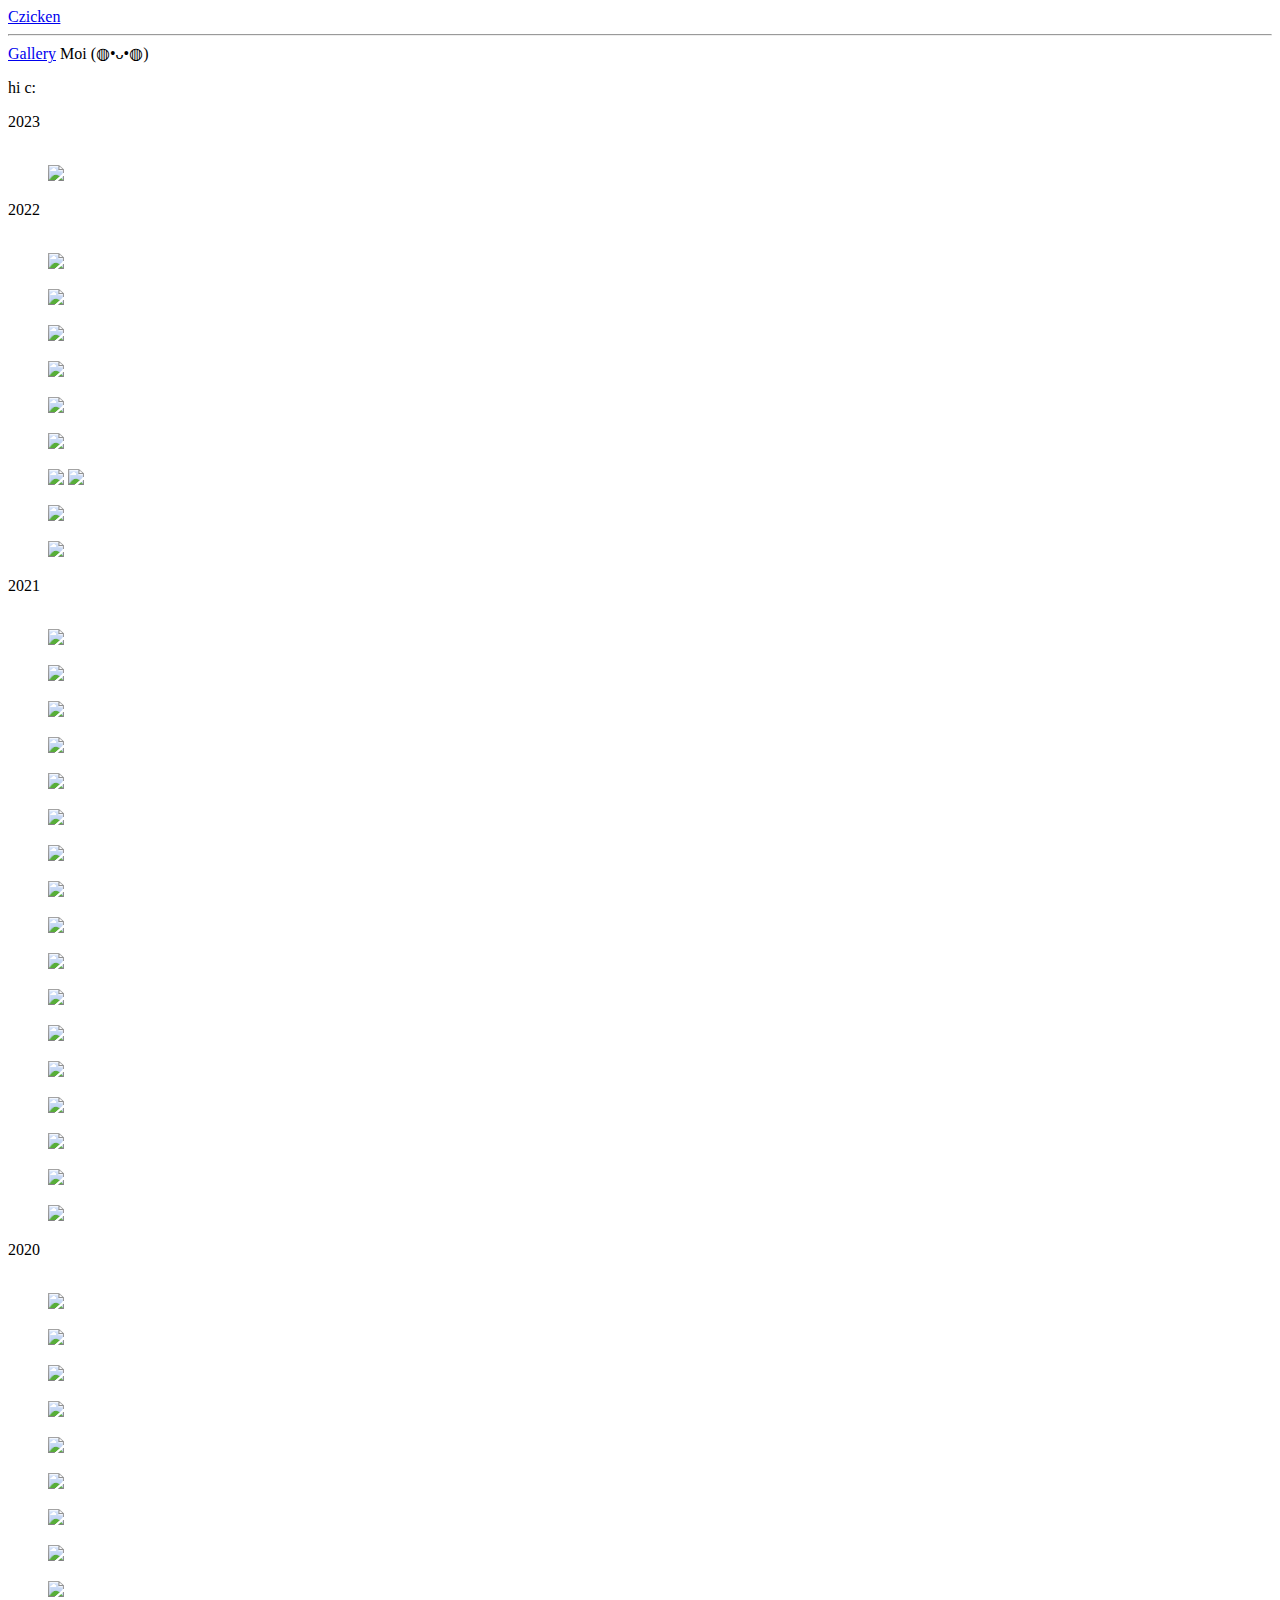
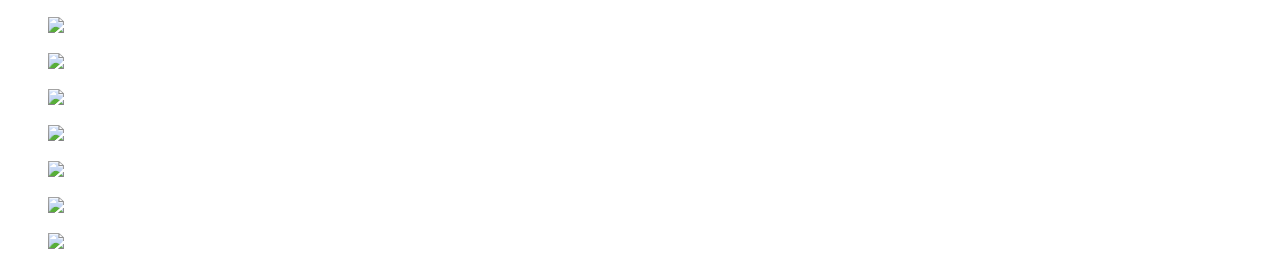
==== gallery.html @ e1420228 "Gallery items added" ====
<!DOCTYPE html>
<html>

<head>
    <title>gallery</title>
    <link rel="stylesheet" href="styles.css">
</head>

<body>
    <div class="layout">

        <div class="sidebar">
            <header class="title">
                <a href="./index.html" class="namebutton">Czicken</a>
                <hr />
            </header>
            <a href="https://cdn.discordapp.com/attachments/774384881492951040/1064292102944591922/Czicknotrans.png" class="logo"></a>
            <a href="./gallery.html" class="button">Gallery</a>
            <a class="button">Moi</a>
            <a class="button">(⁠◍⁠•⁠ᴗ⁠•⁠◍⁠)</a>

            <p class="hi">
                hi c:
            </p>
        </div>

        <main class="main">
            <div class="maingallery">
                <header>2023</header>
                <br>
                <figure class="galleryItem">
                    <img src="https://cdn.discordapp.com/attachments/774384881492951040/1064289066947973150/Ourtruesaviour.png">
                </figure>

                <header>2022</header>
                <br>
                <figure class="galleryItem">
                    <img src="https://cdn.discordapp.com/attachments/774384881492951040/1064289037369753690/memento.png">
                </figure>
                <figure class="galleryItem">
                    <img src="https://cdn.discordapp.com/attachments/774384881492951040/1064289028985335828/dante.png">
                </figure>
                <figure class="galleryItem">
                    <img src="https://cdn.discordapp.com/attachments/774384881492951040/1064289029367013376/shroom.png">
                </figure>
                <figure class="galleryItem">
                    <img src="https://cdn.discordapp.com/attachments/774384881492951040/1064289029706760262/NFB.png">
                </figure>
                <figure class="galleryItem">
                    <img src="https://cdn.discordapp.com/attachments/774384881492951040/1064289030004551690/Jatie.png">
                </figure>
                <figure class="galleryItem">
                    <img src="https://cdn.discordapp.com/attachments/774384881492951040/1064289030352674816/AlphaSapphire.png">
                </figure>
                <figure class="galleryItem">
                    <img src="https://cdn.discordapp.com/attachments/774384881492951040/1064289030696615946/Vi.png>
                </figure>
                <figure class="galleryItem">
                    <img src="https://cdn.discordapp.com/attachments/774384881492951040/1064289031086682283/CzickenFroggy.png">
                </figure>
                <figure class="galleryItem">
                    <img src="https://cdn.discordapp.com/attachments/774384881492951040/1064289031610966016/Shenhe.png">
                </figure>
                <figure class="galleryItem">
                    <img src="https://cdn.discordapp.com/attachments/774384881492951040/1064289028326826004/MumFlowers22">
                </figure>

                <header>2021</header>
                <br>
                <figure class="galleryItem">
                    <img src="https://cdn.discordapp.com/attachments/774384881492951040/1064289028653990009/EleventhDoctor.png">
                </figure>
                <figure class="galleryItem">
                    <img src="https://cdn.discordapp.com/attachments/774384881492951040/1064288941412454510/Dawn.png">
                </figure>
                <figure class="galleryItem">
                    <img src="https://cdn.discordapp.com/attachments/774384881492951040/1064288929244795002/Hananenestar.png">
                </figure>
                <figure class="galleryItem">
                    <img src="https://cdn.discordapp.com/attachments/774384881492951040/1064288909422501938/Samurai.png">
                </figure>
                <figure class="galleryItem">
                    <img src="https://cdn.discordapp.com/attachments/774384881492951040/1064288886425133157/autoportraitupocto.png">
                </figure>
                <figure class="galleryItem">
                    <img src="https://cdn.discordapp.com/attachments/774384881492951040/1064288870780391474/Hananene.png">
                </figure>
                <figure class="galleryItem">
                    <img src="https://cdn.discordapp.com/attachments/774384881492951040/1064288852421910548/Wed.png">
                </figure>
                <figure class="galleryItem">
                    <img src="https://cdn.discordapp.com/attachments/774384881492951040/1064288801251414036/Czicknew.png">
                </figure>
                <figure class="galleryItem">
                    <img src="https://cdn.discordapp.com/attachments/774384881492951040/1064288800936824963/Rowdyfanccy.png">
                </figure>
                <figure class="galleryItem">
                    <img src="https://cdn.discordapp.com/attachments/774384881492951040/1064288788140015626/Garcello.png">
                </figure>
                <figure class="galleryItem">
                    <img src="https://cdn.discordapp.com/attachments/774384881492951040/1064288787309527111/Omobox.png">
                </figure>
                <figure class="galleryItem">
                    <img src="https://cdn.discordapp.com/attachments/774384881492951040/1064288786911072376/SunnflowerHug.png">
                </figure>
                <figure class="galleryItem">
                    <img src="https://cdn.discordapp.com/attachments/774384881492951040/1064288751574073415/MegaPVP.png">
                </figure>
                <figure class="galleryItem">
                    <img src="https://cdn.discordapp.com/attachments/774384881492951040/1064288751234318346/DreamKillTommy.png">
                </figure>
                <figure class="galleryItem">
                    <img src="https://cdn.discordapp.com/attachments/774384881492951040/1064288750420643971/MumFlowers.png">
                </figure>
                <figure class="galleryItem">
                    <img src="https://cdn.discordapp.com/attachments/774384881492951040/1064288749963460688/LulaAnother.png">
                </figure>
                <figure class="galleryItem">
                    <img src="https://cdn.discordapp.com/attachments/774384881492951040/1064288749468516443/BBHRat.png">
                </figure>

                <header>2020</header>
                <br>
                <figure class="galleryItem">
                    <img src="https://cdn.discordapp.com/attachments/774384881492951040/1064293107732054086/Paimon.png">
                </figure>
                <figure class="galleryItem">
                    <img src="https://cdn.discordapp.com/attachments/774384881492951040/1064293108109545632/KaeyaElsaa.png">
                </figure>
                <figure class="galleryItem">
                    <img src="https://cdn.discordapp.com/attachments/774384881492951040/1064293108575125534/A5.png">
                </figure>
                <figure class="galleryItem">
                    <img src="https://cdn.discordapp.com/attachments/774384881492951040/1064293108960989204/Jam.png">
                </figure>
                <figure class="galleryItem">
                    <img src="https://cdn.discordapp.com/attachments/774384881492951040/1064293109242003588/Czickno.png">
                </figure>
                <figure class="galleryItem">
                    <img src="https://cdn.discordapp.com/attachments/774384881492951040/1064293109497872445/A4.png">
                </figure>
                <figure class="galleryItem">
                    <img src="https://cdn.discordapp.com/attachments/774384881492951040/1064293109950844948/RowdyAmongUs.png">
                </figure>
                <figure class="galleryItem">
                    <img src="https://cdn.discordapp.com/attachments/774384881492951040/1064293110491906070/Slavdc.png">
                </figure>
                <figure class="galleryItem">
                    <img src="https://cdn.discordapp.com/attachments/774384881492951040/1064293111041363978/FinnEmoteScam.png">
                </figure>
                <figure class="galleryItem">
                    <img src="https://cdn.discordapp.com/attachments/774384881492951040/1064293192742207498/LetterBowChanYan.png">
                </figure>
                <figure class="galleryItem">
                    <img src="https://cdn.discordapp.com/attachments/774384881492951040/1064293193258115132/SlavSquat.png">
                </figure>
                <figure class="galleryItem">
                    <img src="https://cdn.discordapp.com/attachments/774384881492951040/1064293193623011369/F1nnverse.png">
                </figure>
                <figure class="galleryItem">
                    <img src="https://cdn.discordapp.com/attachments/774384881492951040/1064293194117947532/JComic.png">
                </figure>
                <figure class="galleryItem">
                    <img src="https://cdn.discordapp.com/attachments/774384881492951040/1064293194570940516/Bloodyredesign.png">
                </figure>
                <figure class="galleryItem">
                    <img src="https://cdn.discordapp.com/attachments/774384881492951040/1064293195099406466/LinkAnim.png">
                </figure>
                <figure class="galleryItem">
                    <img src="https://cdn.discordapp.com/attachments/774384881492951040/1064293195699200010/Aki15KanaK.png">
                </figure>
                </section>
            </div>

        </main>


</body>

</html>
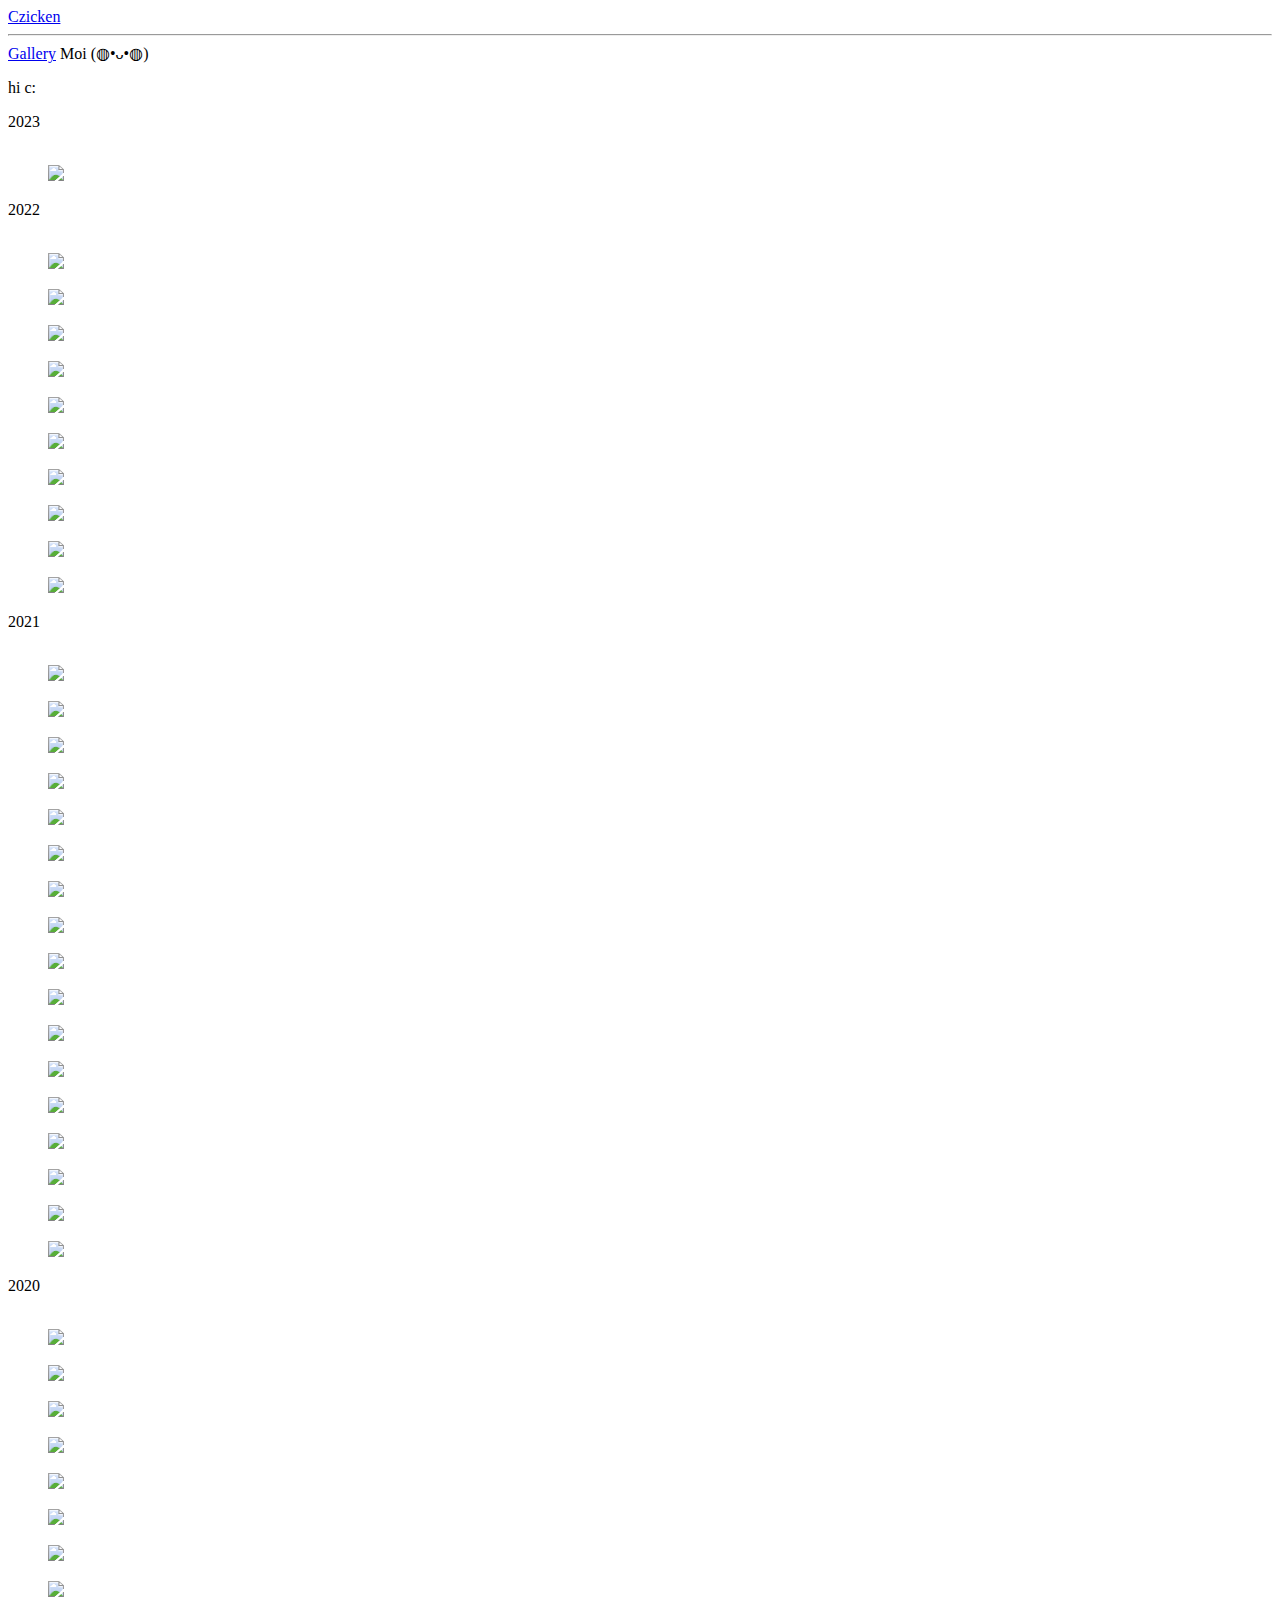
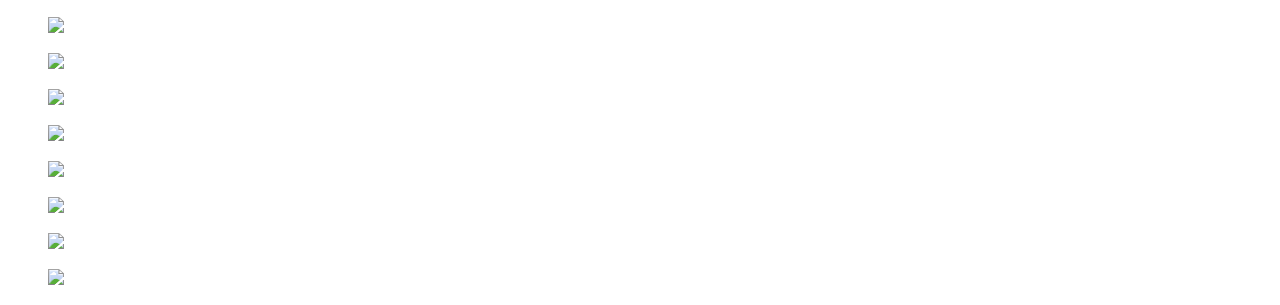
==== commit 0b857b91: "readme" ====
--- a/gallery.html
+++ b/gallery.html
@@ -53,7 +53,7 @@
                     <img src="https://cdn.discordapp.com/attachments/774384881492951040/1064289030352674816/AlphaSapphire.png">
                 </figure>
                 <figure class="galleryItem">
-                    <img src="https://cdn.discordapp.com/attachments/774384881492951040/1064289030696615946/Vi.png>
+                    <img src="https://cdn.discordapp.com/attachments/774384881492951040/1064289030696615946/Vi.png">
                 </figure>
                 <figure class="galleryItem">
                     <img src="https://cdn.discordapp.com/attachments/774384881492951040/1064289031086682283/CzickenFroggy.png">
@@ -62,7 +62,7 @@
                     <img src="https://cdn.discordapp.com/attachments/774384881492951040/1064289031610966016/Shenhe.png">
                 </figure>
                 <figure class="galleryItem">
-                    <img src="https://cdn.discordapp.com/attachments/774384881492951040/1064289028326826004/MumFlowers22">
+                    <img src="https://cdn.discordapp.com/attachments/774384881492951040/1064289028326826004/MumFlowers22.png">
                 </figure>
 
                 <header>2021</header>
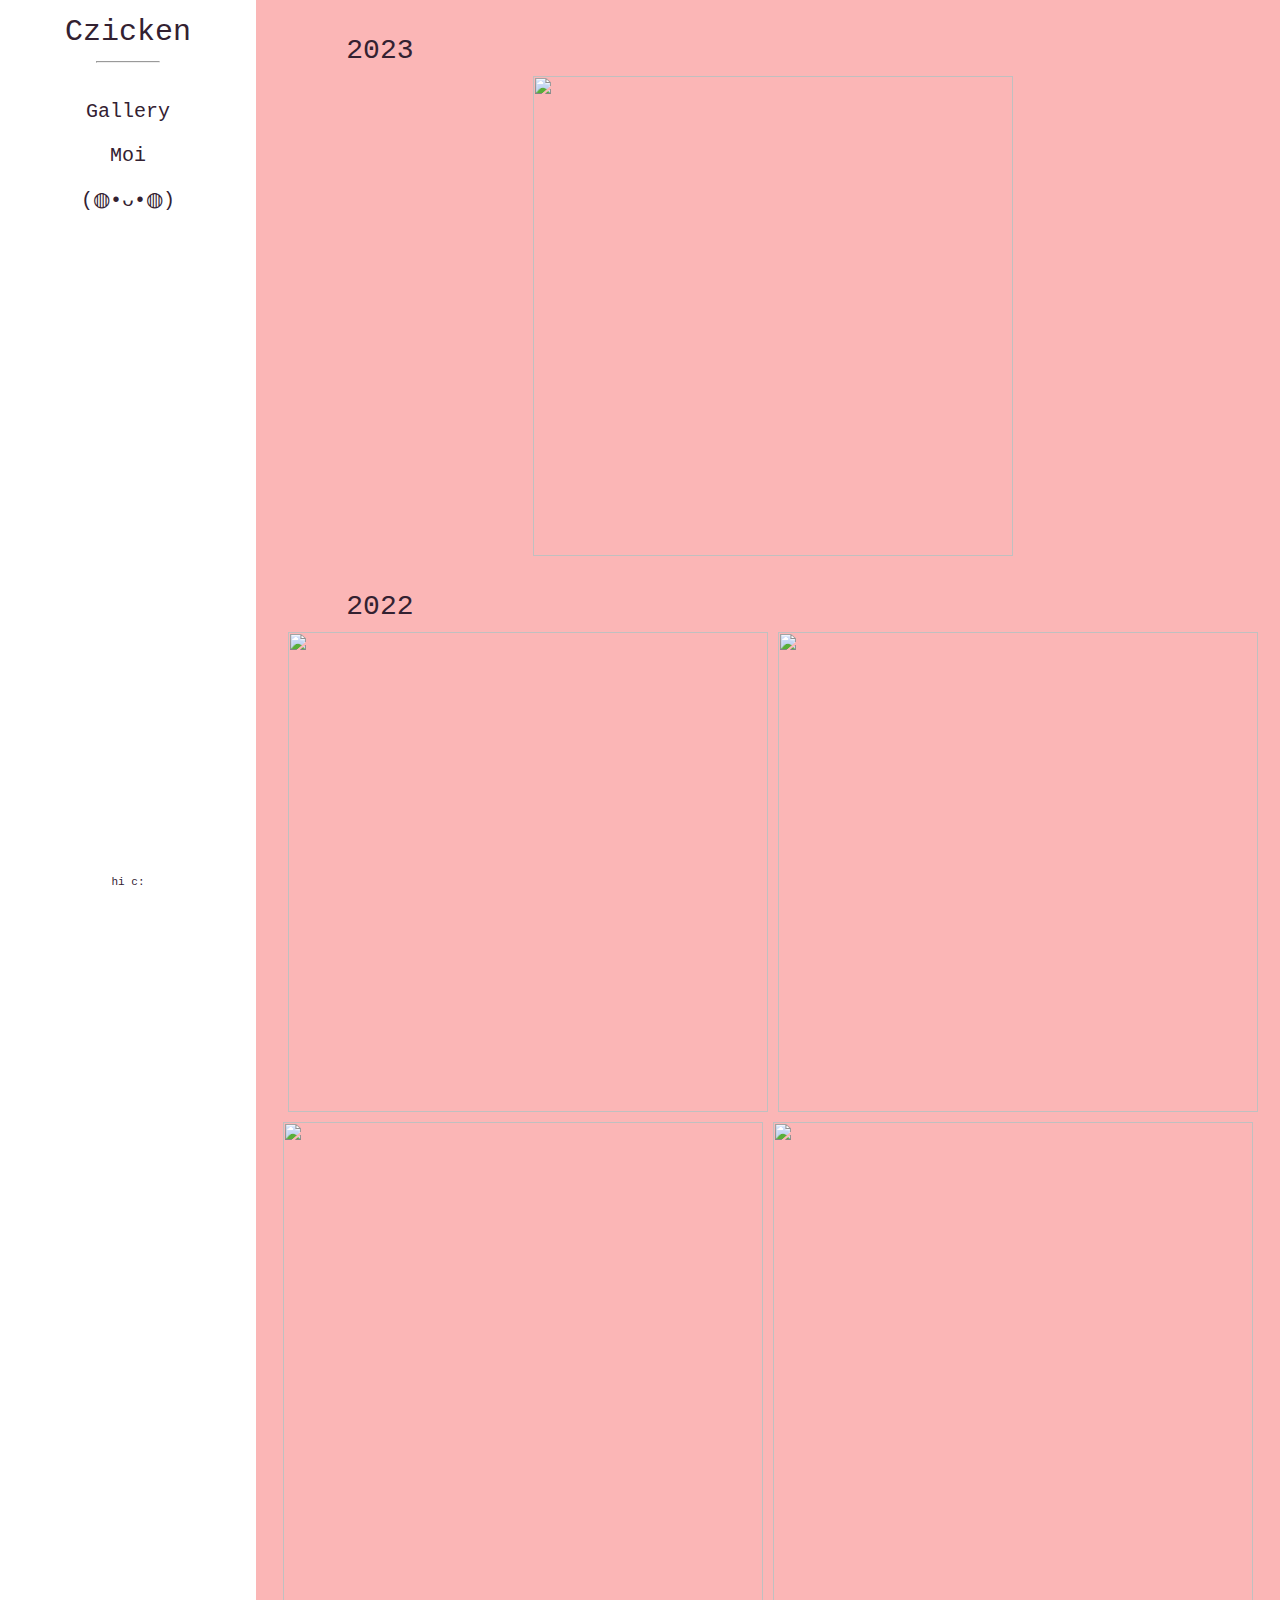
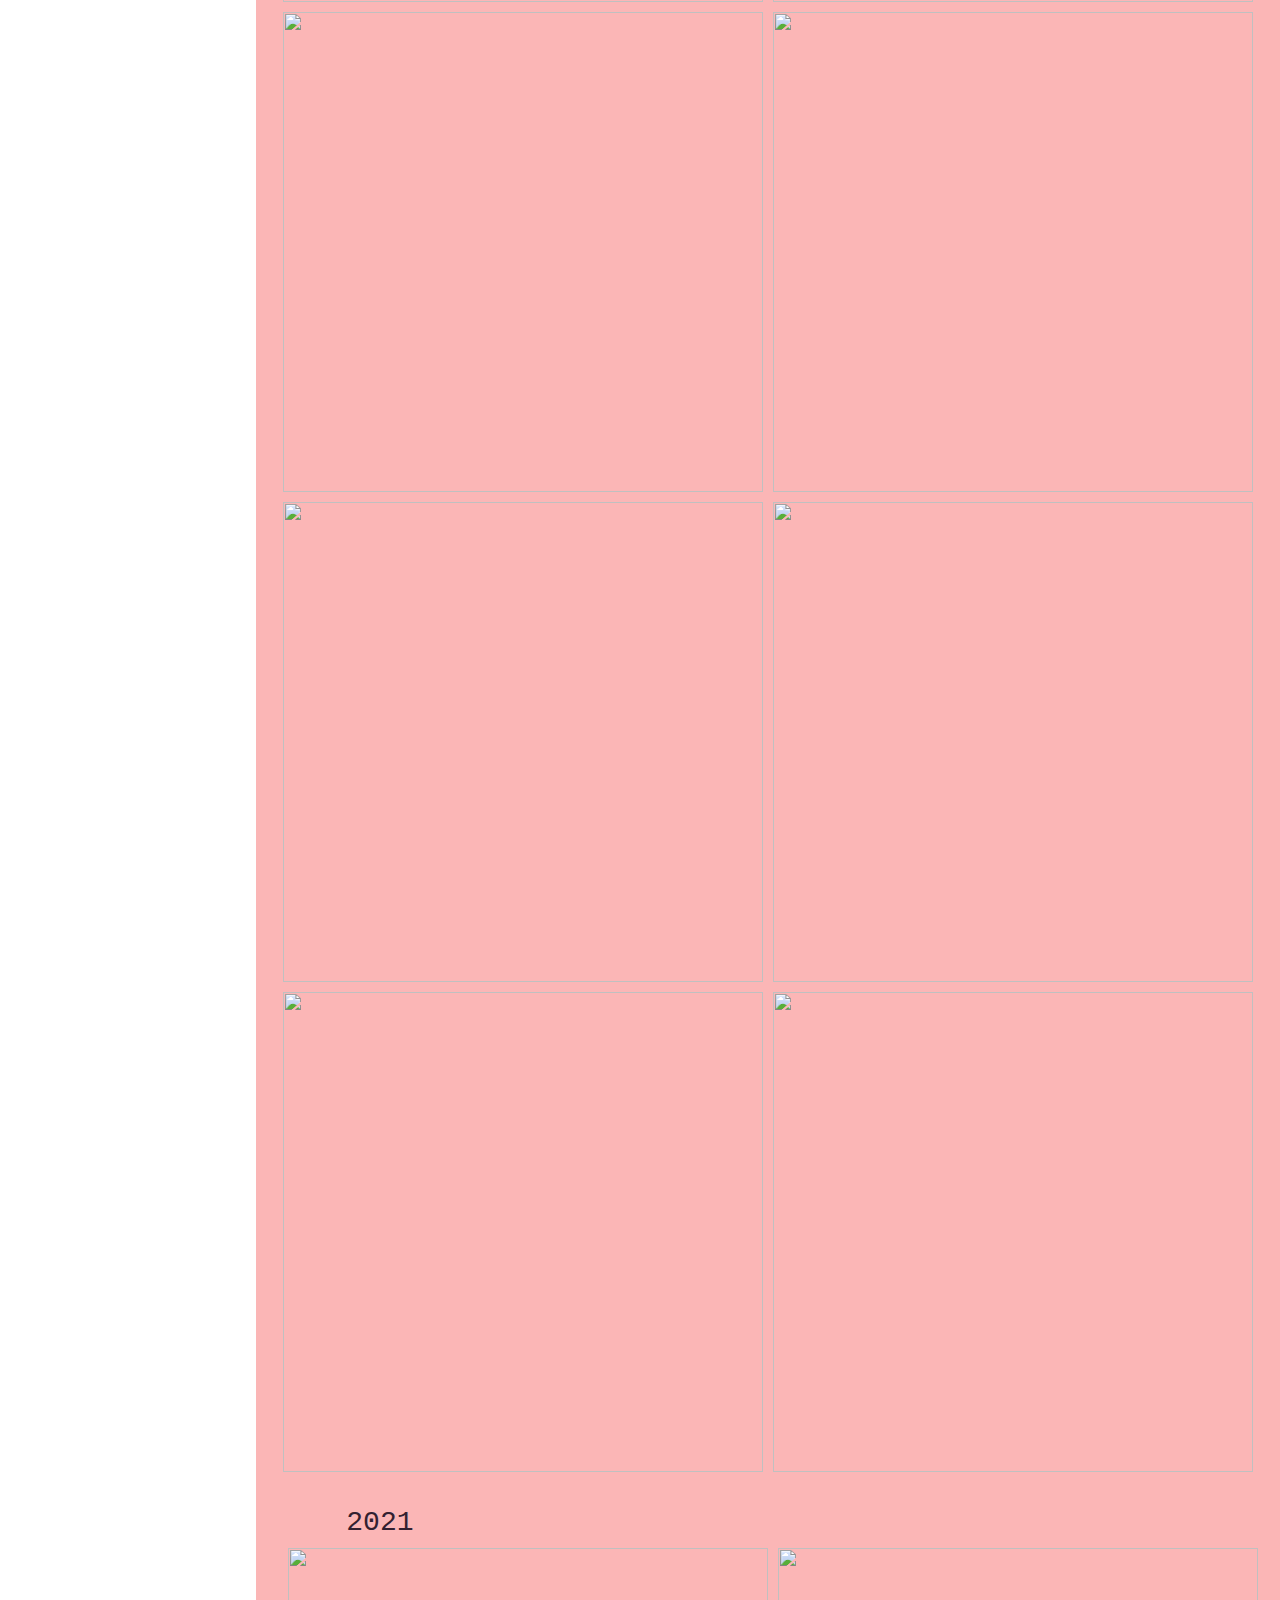
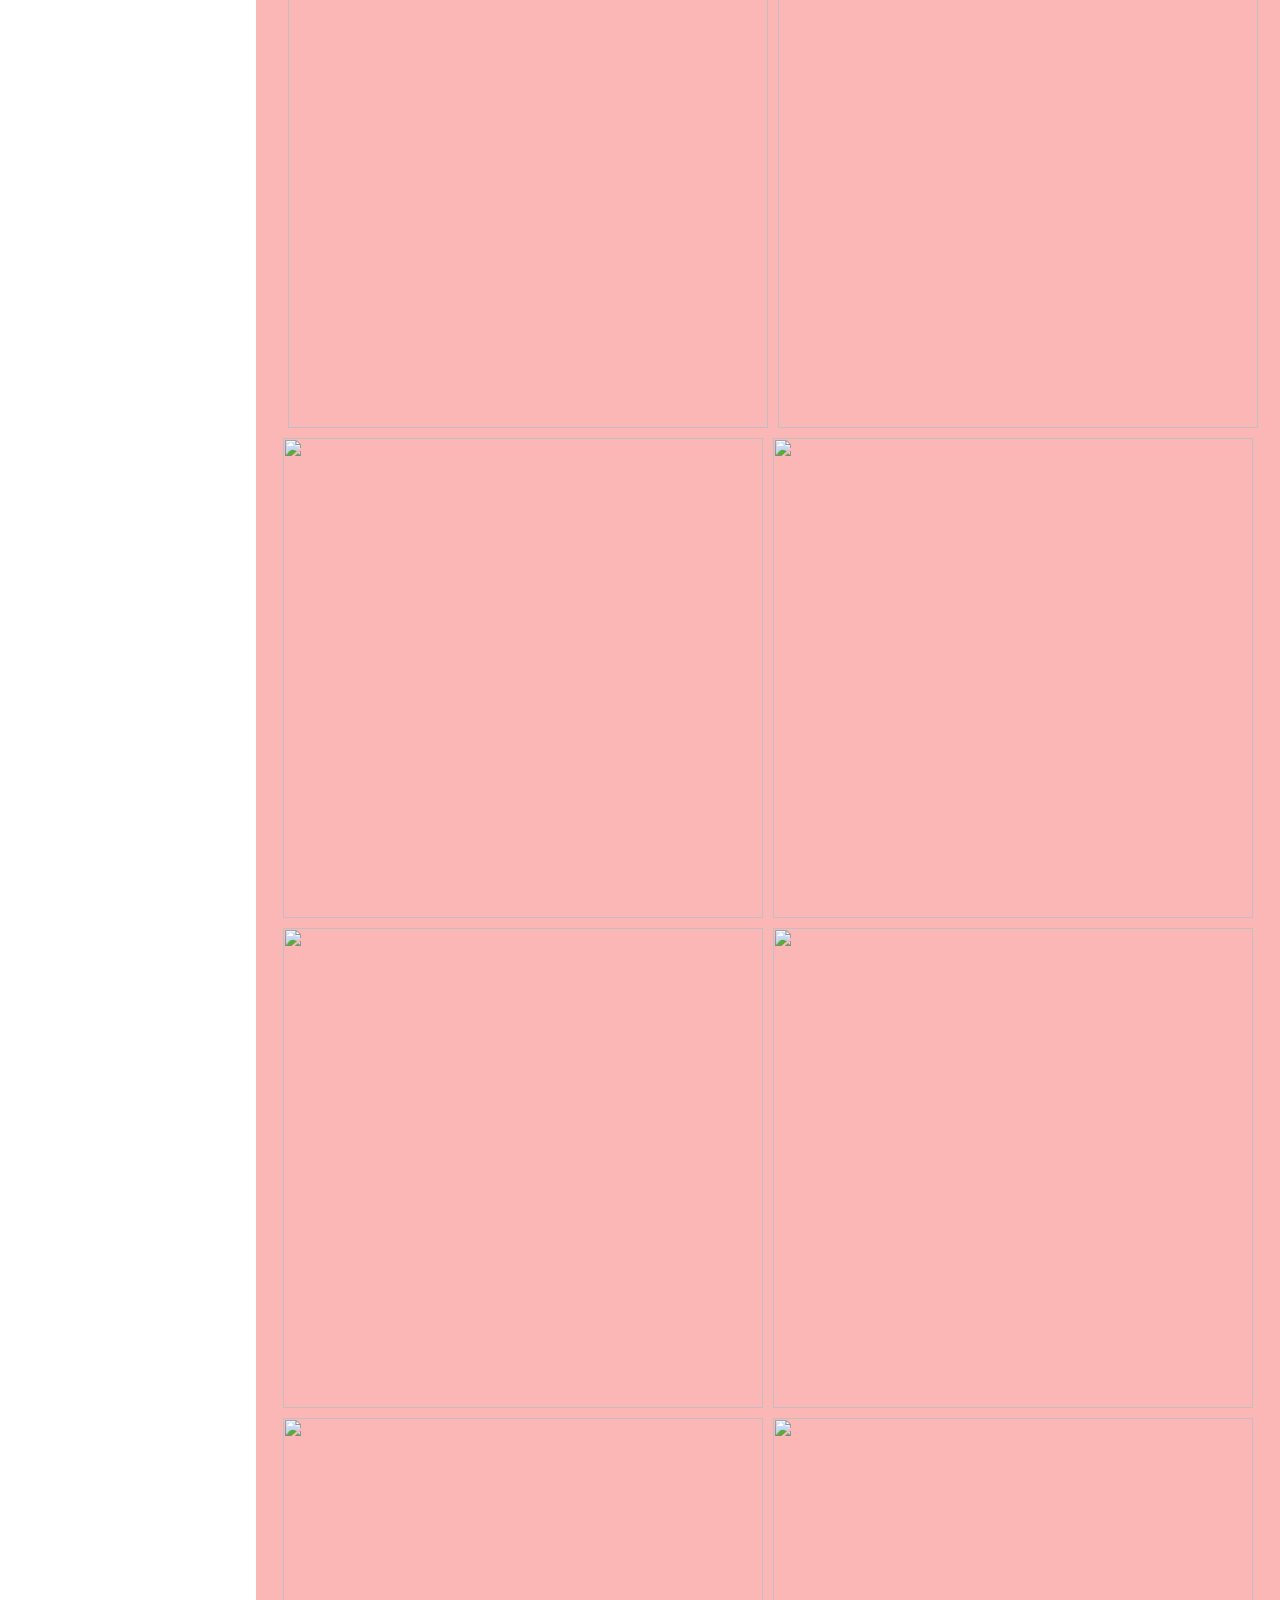
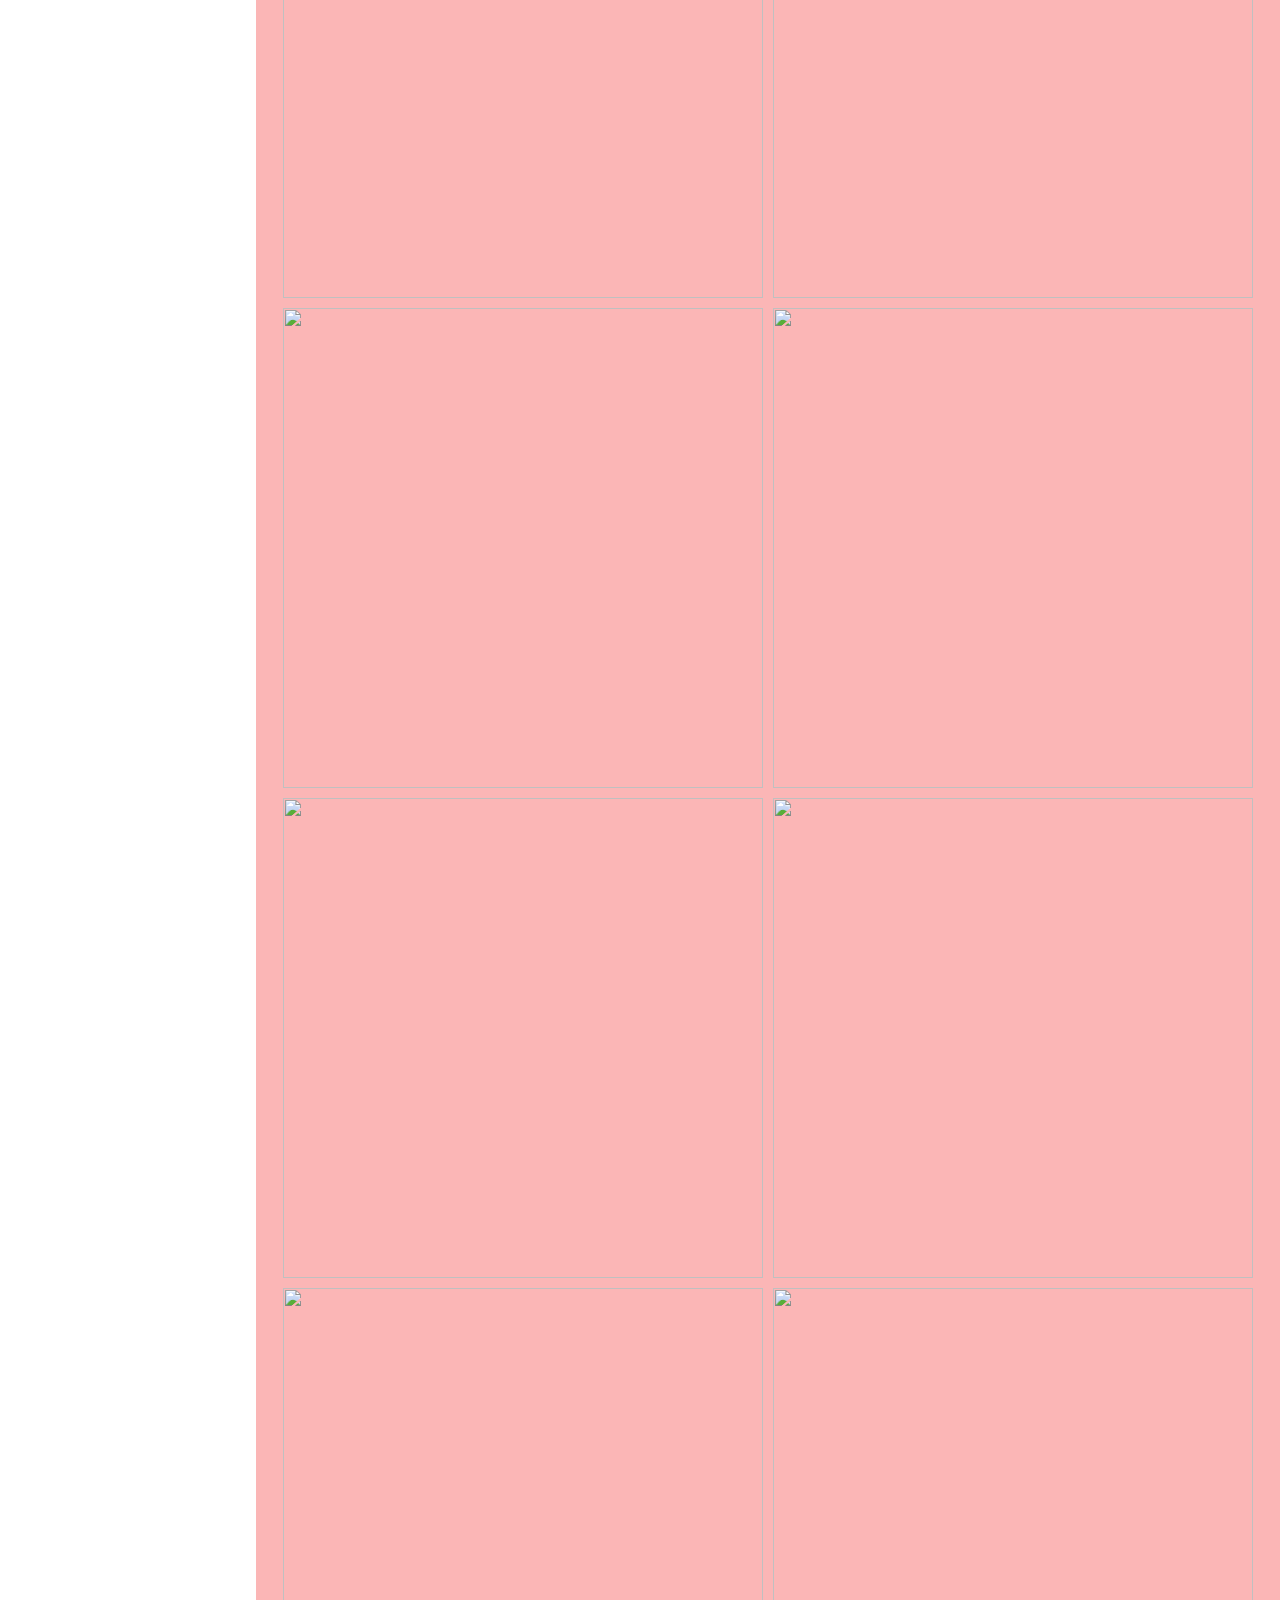
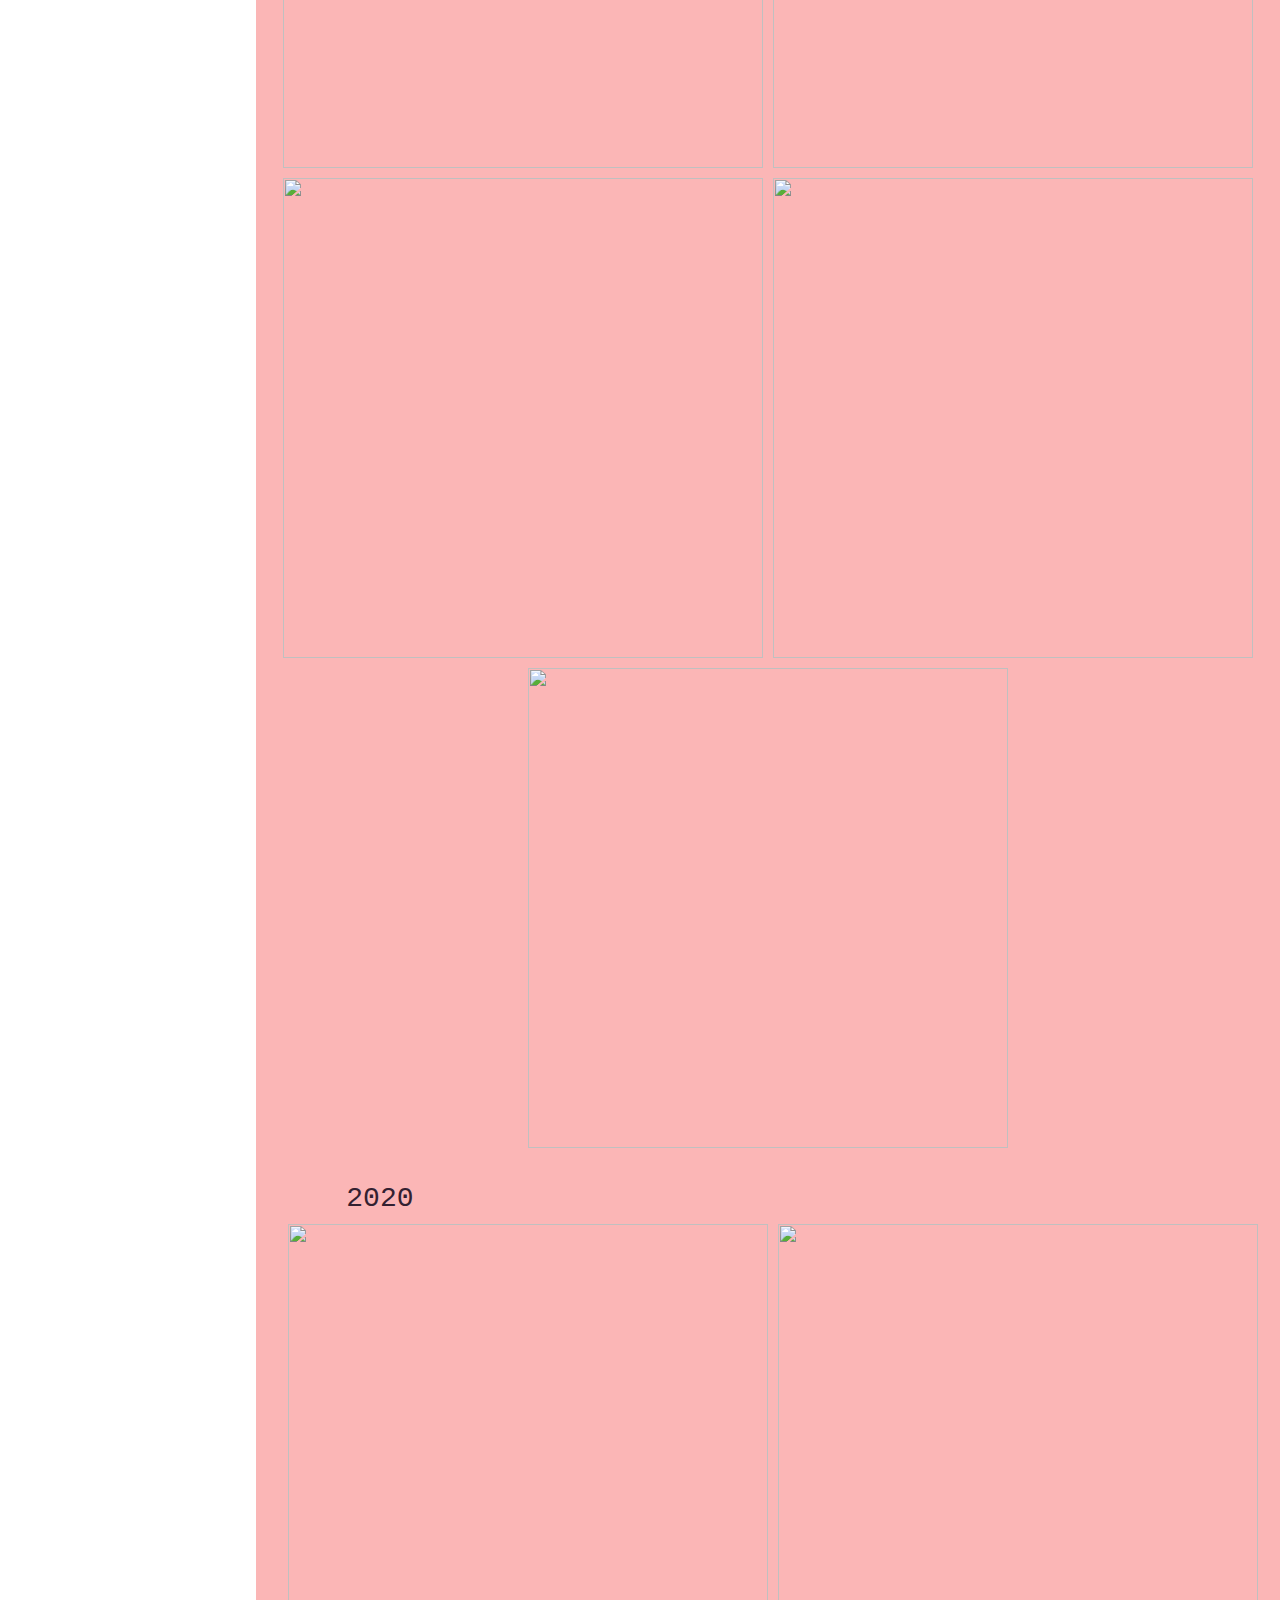
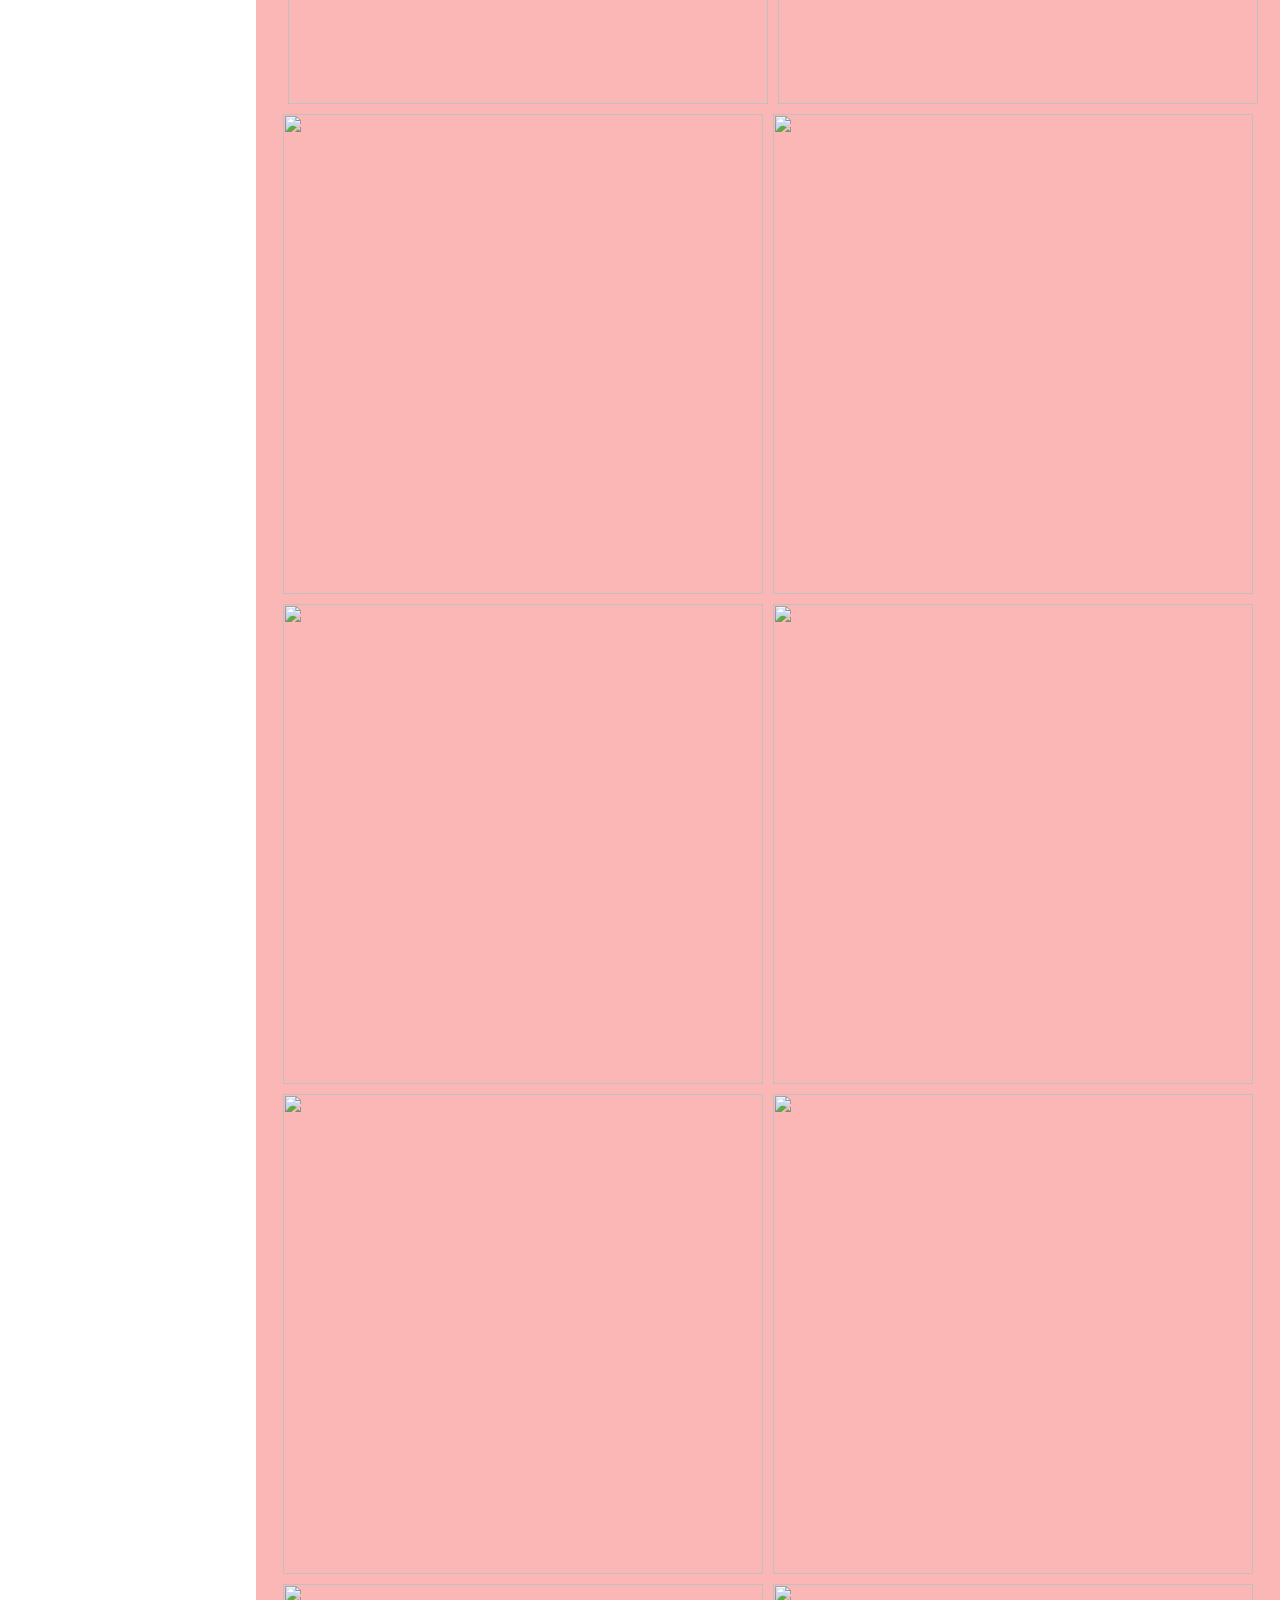
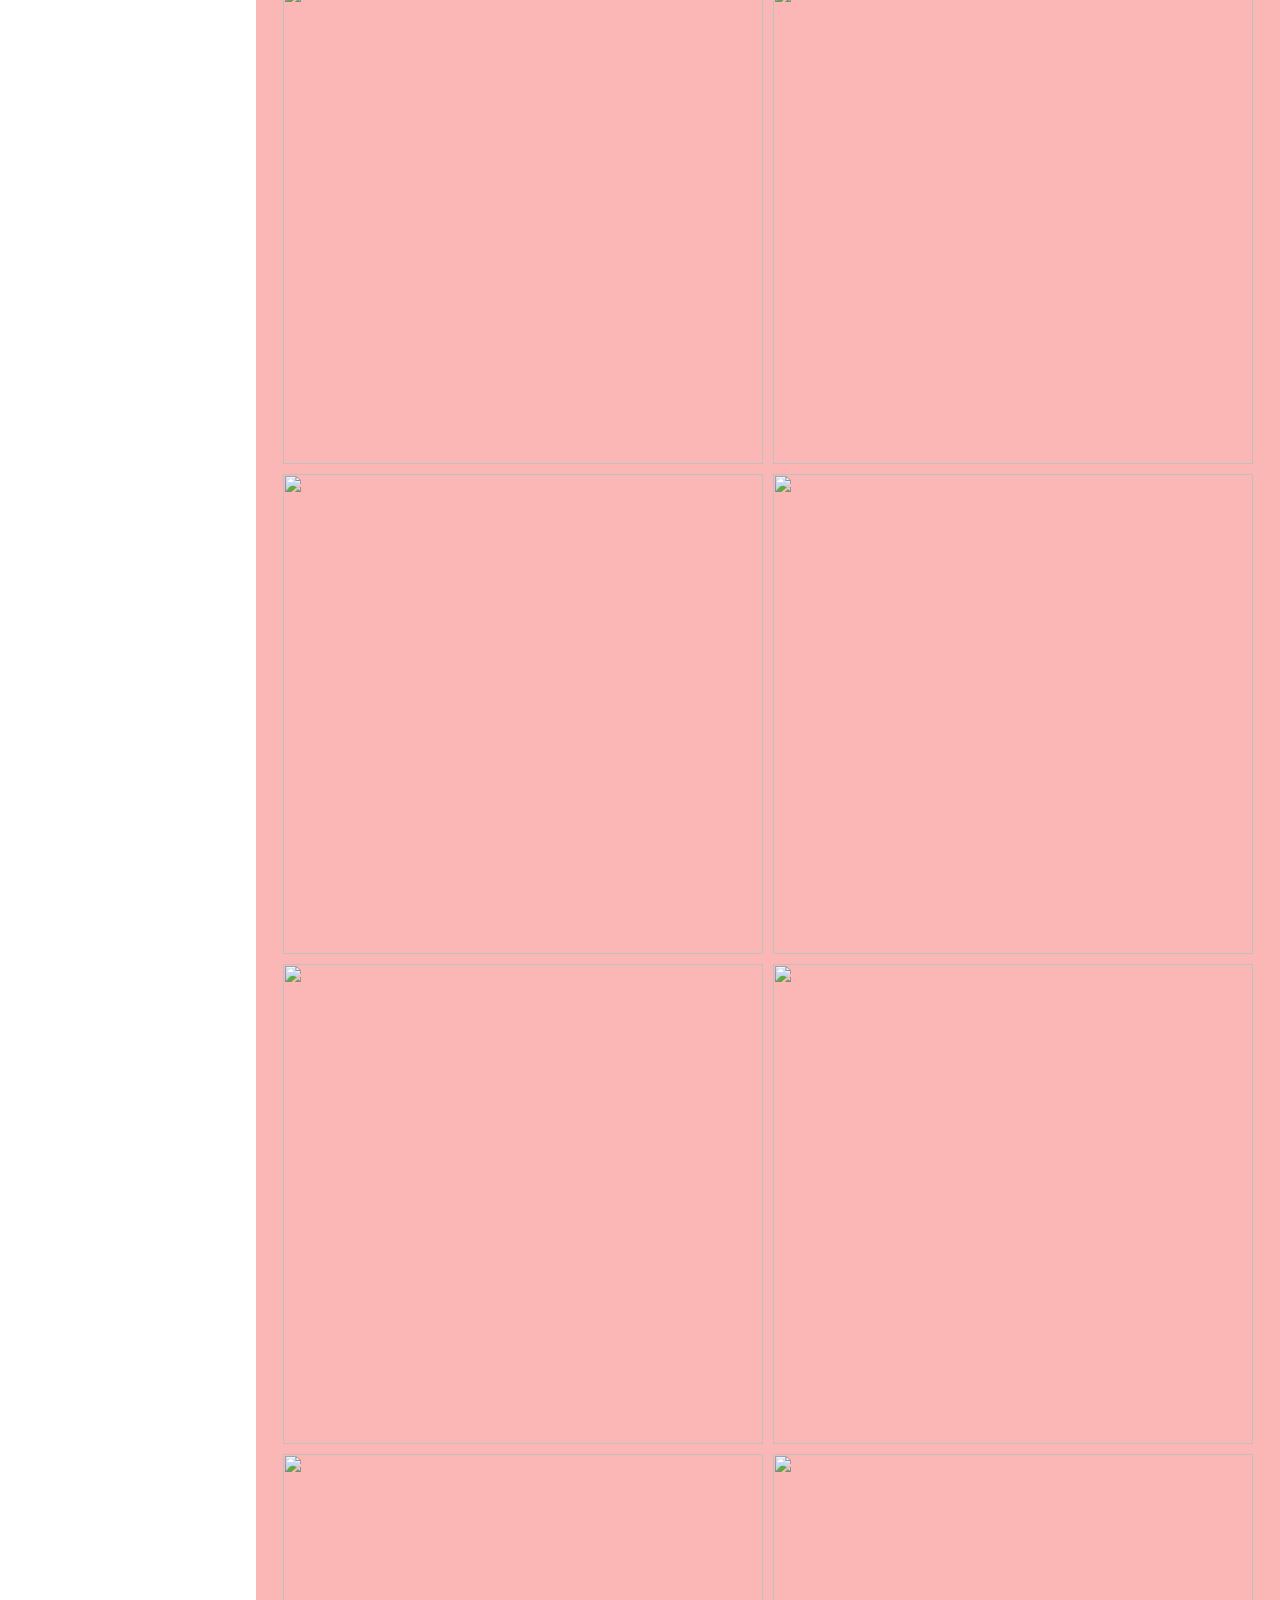
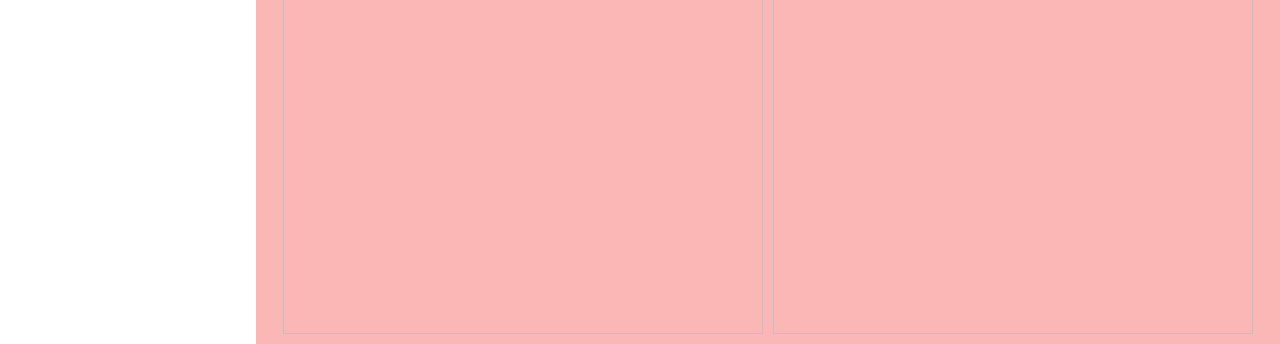
==== commit 24c1dc4b: "about moi" ====
--- a/gallery.html
+++ b/gallery.html
@@ -16,7 +16,7 @@
             </header>
             <a href="https://cdn.discordapp.com/attachments/774384881492951040/1064292102944591922/Czicknotrans.png" class="logo"></a>
             <a href="./gallery.html" class="button">Gallery</a>
-            <a class="button">Moi</a>
+            <a href="./moi.html" class="button">Moi</a>
             <a class="button">(⁠◍⁠•⁠ᴗ⁠•⁠◍⁠)</a>
 
             <p class="hi">
--- a/styles.css
+++ b/styles.css
@@ -0,0 +1,202 @@
+* {
+    box-sizing: border-box;
+}
+
+body,
+html {
+    font-family: "Lucida Console", "Courier New", monospace;
+    color: #332131;
+    padding: 0;
+    margin: 0;
+    min-height: 100vh;
+    background-color: #fbb6b6;
+}
+
+/* If the name of the section starts with a .  (.example) its a class and any element with (class="example") in the html will be affected */
+/* if it starts with # (#example) it refers to an html id so all html elements with (id="example") will be affected*/
+/* if it has nothing at the start it refers to any html element with that name so div refers to <div> */
+/* this is how css interacts with the html */
+
+/* vw = view width, vh = view height, calculated by size of the window, not affected by how big its parent element is (0-100) (u can go above if u want)*/
+/* % speaks for itself lol, affected by how big its parent is, if the parent is 50vw and u do 50% on its child it'll be 25vw */
+
+/* padding = spacing within the element */
+/* margin = spacing outside the element */
+
+/* general guidelines: (not rules) */
+/* px:          width, height, font-size, padding, margin  */
+/* %, vw,vh:    widht, height */
+
+/* when u get comfortable with css look into flexboxes and grids they make me coom (complicated tho) */
+.layout {
+    display: grid;
+    grid-template-columns: 20vw auto;
+    grid-template-rows: auto;
+    grid-template-areas: "sidebar content";
+}
+
+.maingallery header {
+    margin:2% 0% 0% 8%;
+    padding:5px 0 0 0;
+    width:100%;
+    font-size: 28px
+  }
+
+
+.sidebar>img {
+    width: 150px;
+}
+
+.sidebar {
+    grid-area: sidebar;
+    display: flex;
+    flex-direction: column;
+    align-items: center;
+    gap: 10px;
+    overflow-x:hidden;
+    width: 100%;
+    text-align: center;
+    padding-top: 6%;
+    font-size: 24px;
+    min-height: 100vh;
+    background-color: white
+}
+
+.title {
+    /* this is for the title on the navbar if u wanna fuck around with that */
+}
+
+/* using > means all h3 elements inside of the class title, if i did (.title > *) i'd be all elements in the title class element */
+.title>h3 {
+    margin: 0;
+    padding-bottom: 5%;
+}
+
+a {
+    color: currentColor;
+    text-decoration: none;
+
+}
+
+.button:hover {
+    color: currentColor;
+    background-color: #f3fcf9
+}
+
+.namebutton:hover {
+    color: currentColor;
+    font-size: 31px;
+}
+
+.button {
+    font-size: 20px;
+    padding-top: 2%;
+    padding-bottom: 2%;
+    padding-inline: 100%;
+}
+
+.namebutton {
+    font-size: 30px;
+    padding-top: 5%;
+    margin-block-start: 5%;
+    padding-bottom: 2%;
+}
+
+hr {
+    width: 50%;
+    color: currentColor;
+}
+
+.hi {
+    font-size: 11px;
+    position: absolute;
+    text-align: center;
+    width: 20vw;
+    bottom: 1px
+}
+
+.main {
+    display: flex;
+    justify-content: center;
+
+    padding: 10px;
+}
+
+.moimain {
+    padding: 5%
+}
+
+.gallery {
+    display: flex;
+    flex-wrap: wrap;
+    align-content: flex-start;
+    justify-content: center;
+
+    gap: 10px;
+}
+
+.maingallery {
+    display: flex;
+    flex-wrap: wrap;
+    align-content: flex-start;
+    justify-content: center;
+
+    gap: 10px;
+}
+
+.galleryItem {
+    width: 480px;
+    height: 480px;
+
+    display: flex;
+    align-items: center;
+    justify-content: center;
+
+    padding: 0;
+    margin: 0;
+
+    overflow: hidden;
+}
+
+.galleryItem img {
+    width: 100%;
+    height: 100%;
+    object-fit: cover;
+
+    filter: blur(0);
+    transition: 400ms all ease-in-out;
+}
+
+.gallery .galleryItem:hover>img {
+    opacity: 0.7;
+    filter: blur(2px)
+}
+
+
+.galleryItem .galleryItemTitle {
+    position: absolute;
+    z-index: 10;
+
+
+    font-size: 24px;
+    font-weight: 900;
+
+    opacity: 0%;
+    transition: opacity 400ms ease-in-out;
+
+    color: #332131;
+    background-color: white;
+    padding: 7px;
+    border-radius: 6px;
+}
+
+.gallery .galleryItem:hover>.galleryItemTitle {
+    opacity: 100%;
+
+}
+
+
+.maingallery .galleryItem>img:hover{
+    transform: scale(1.1);
+
+}
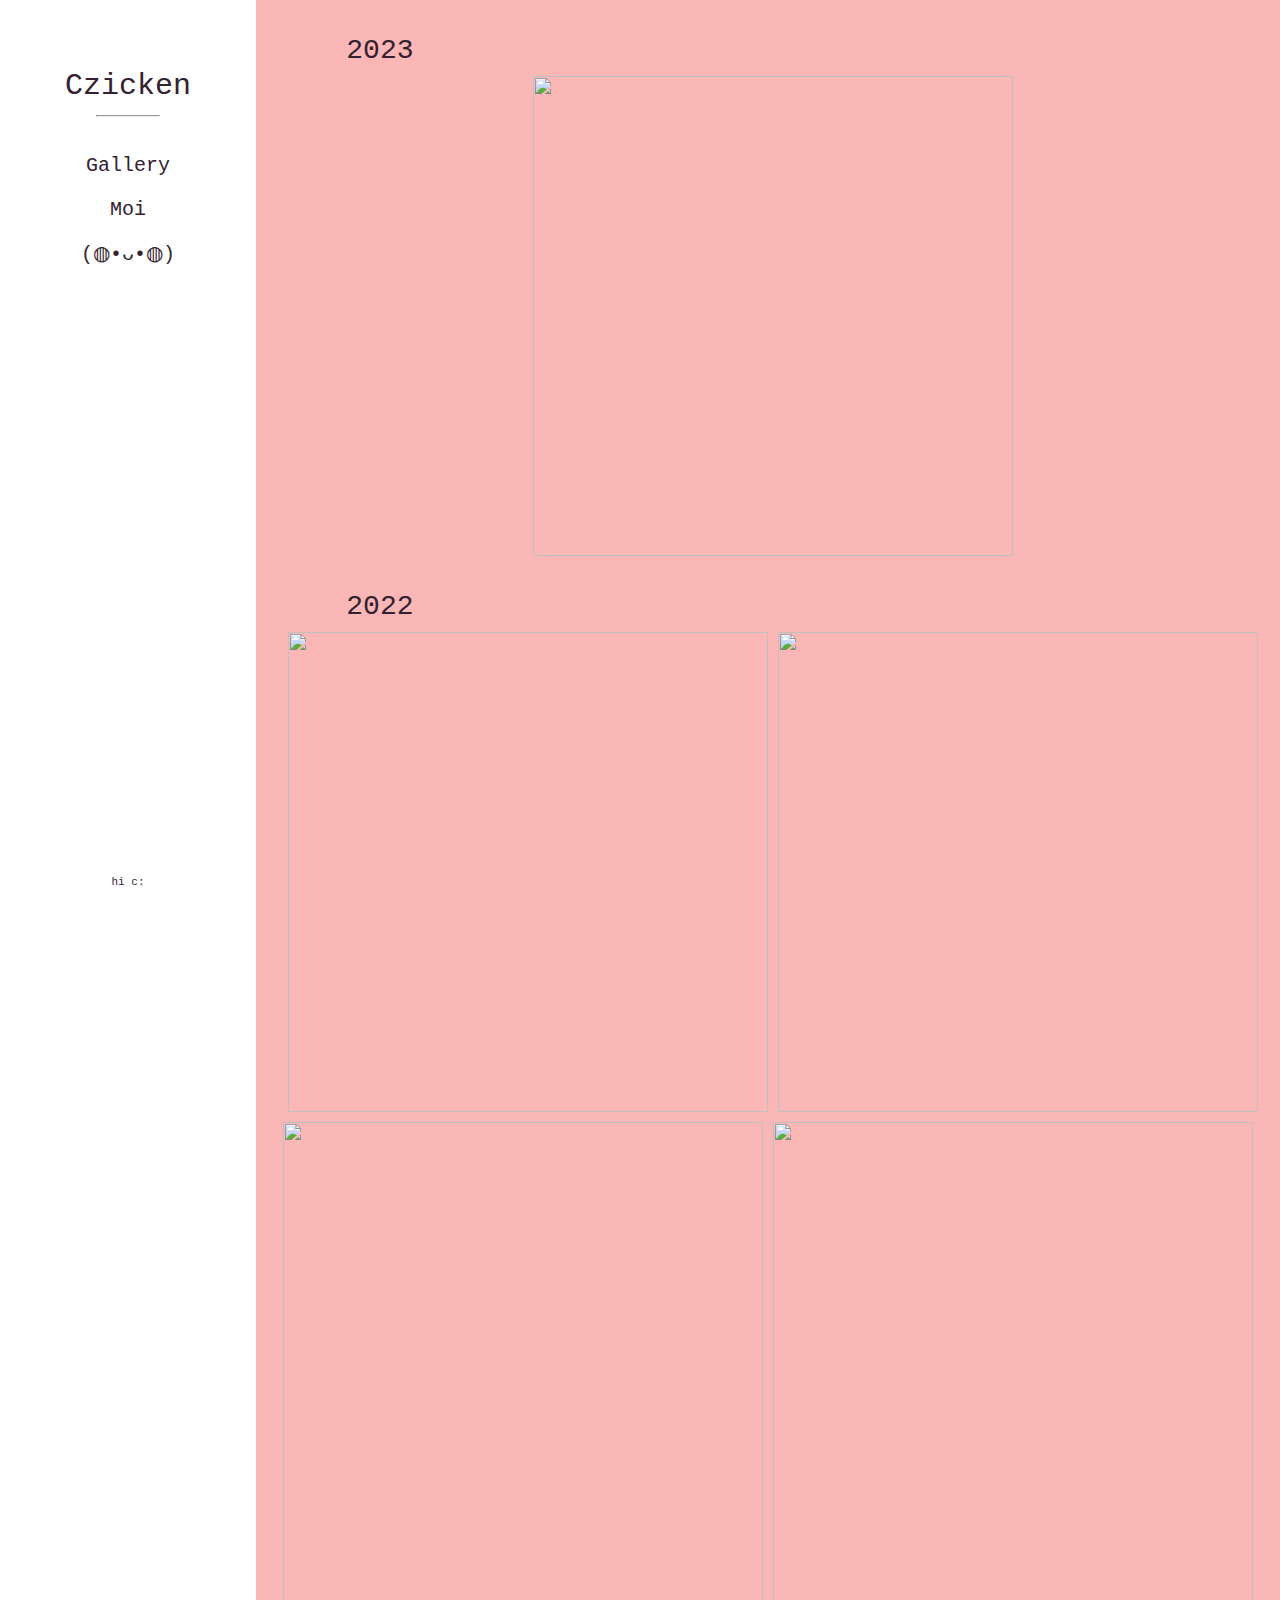
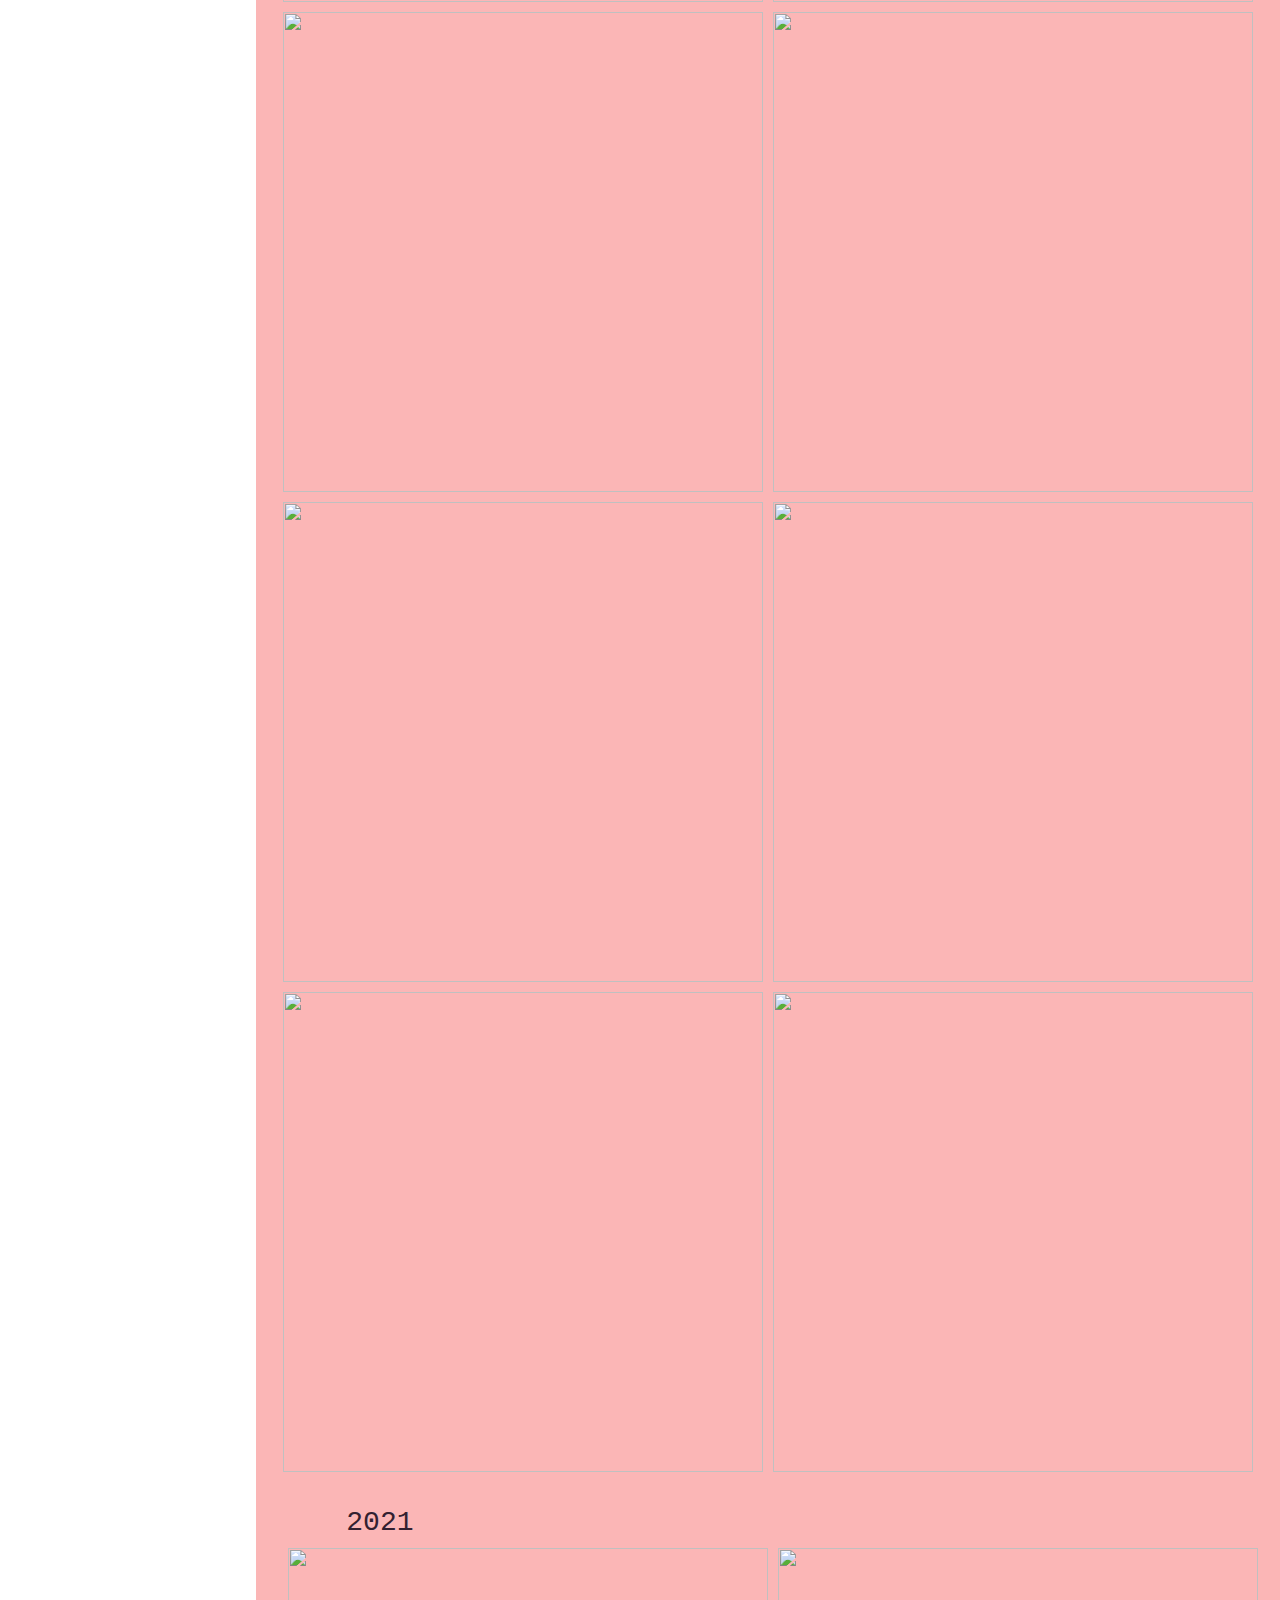
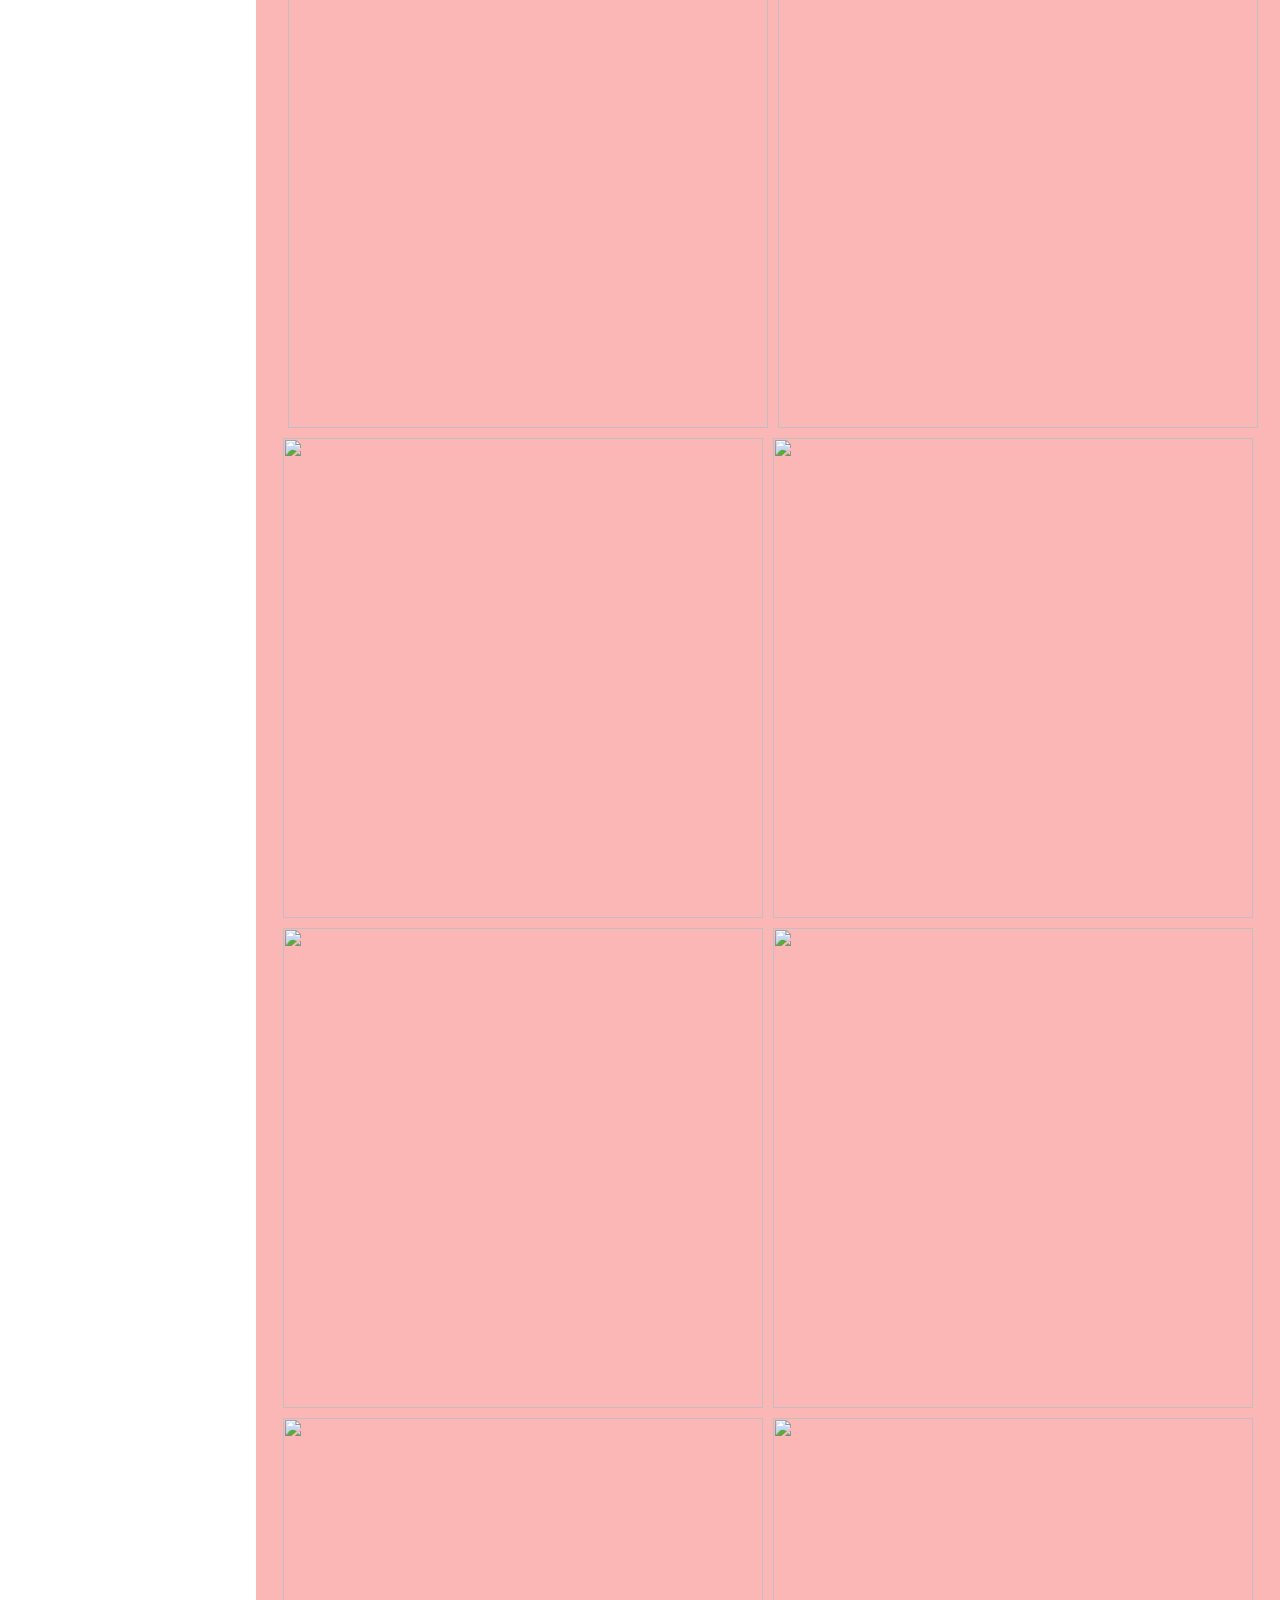
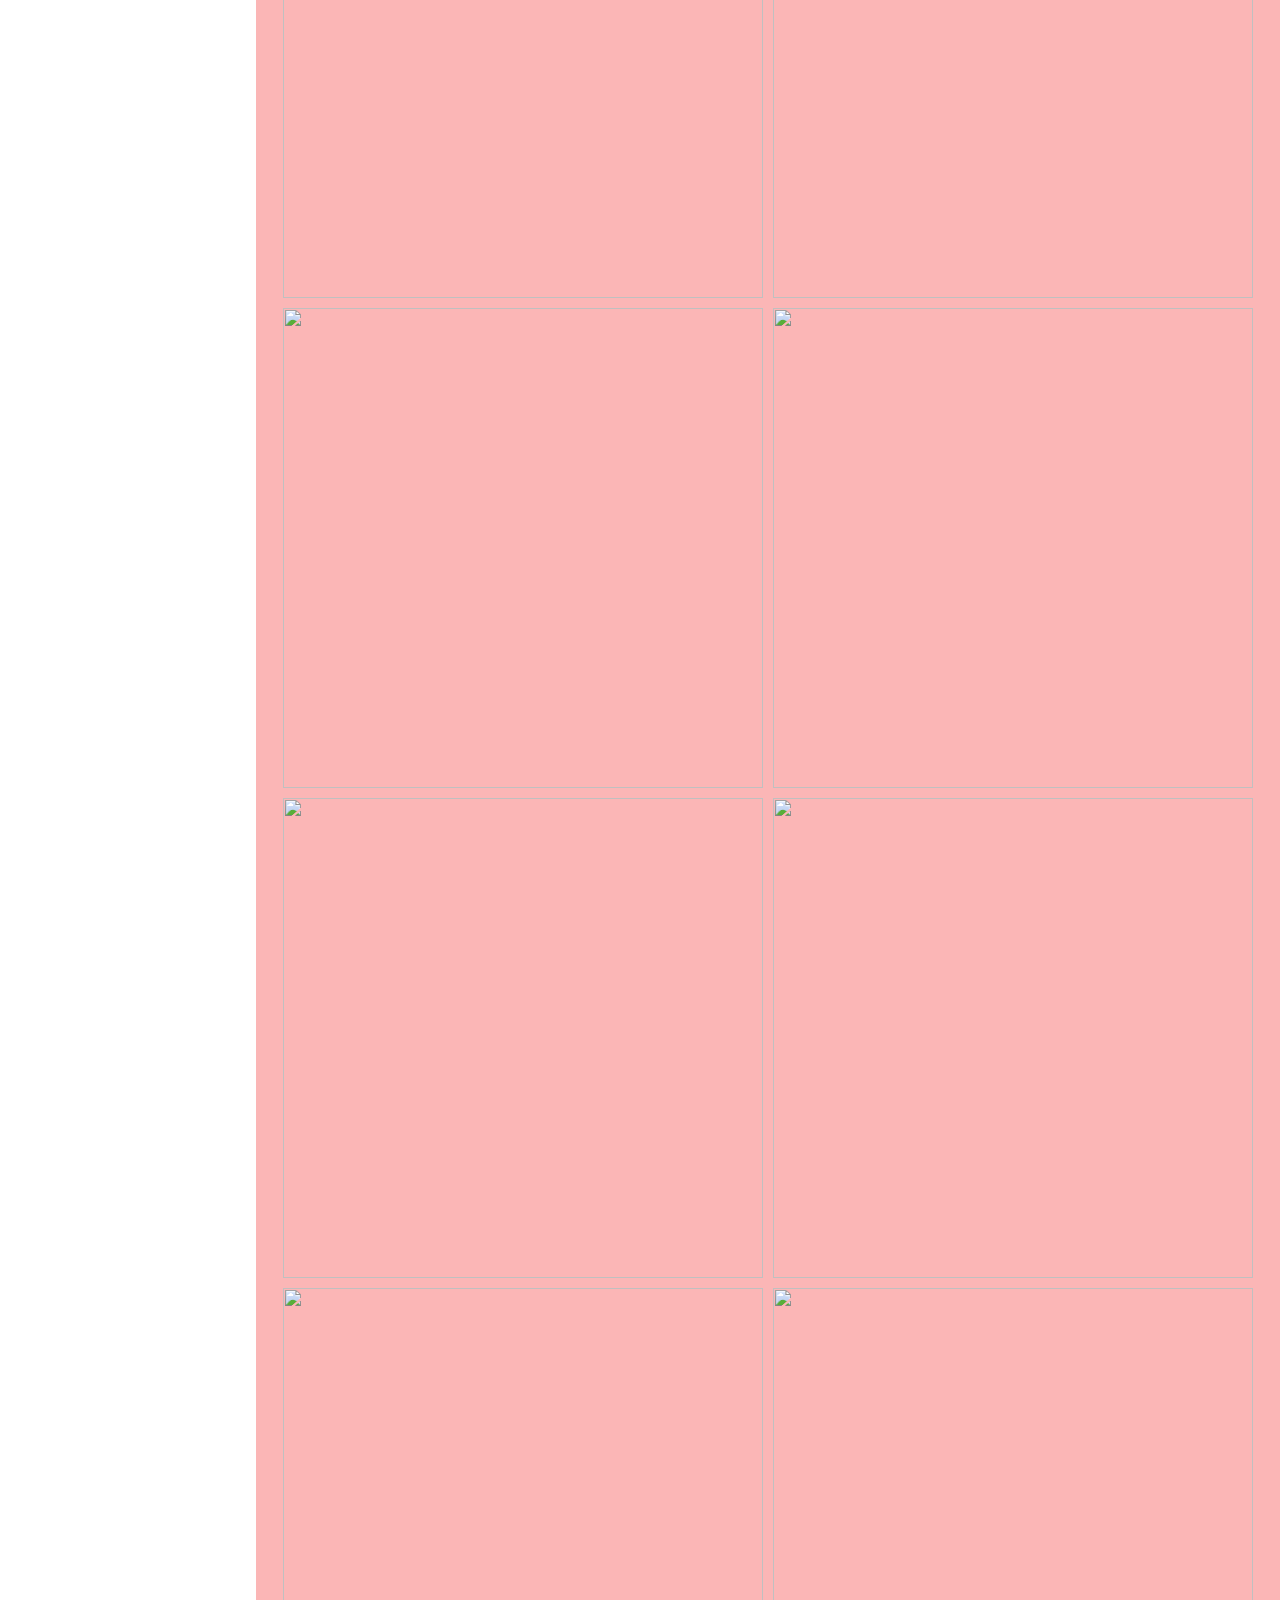
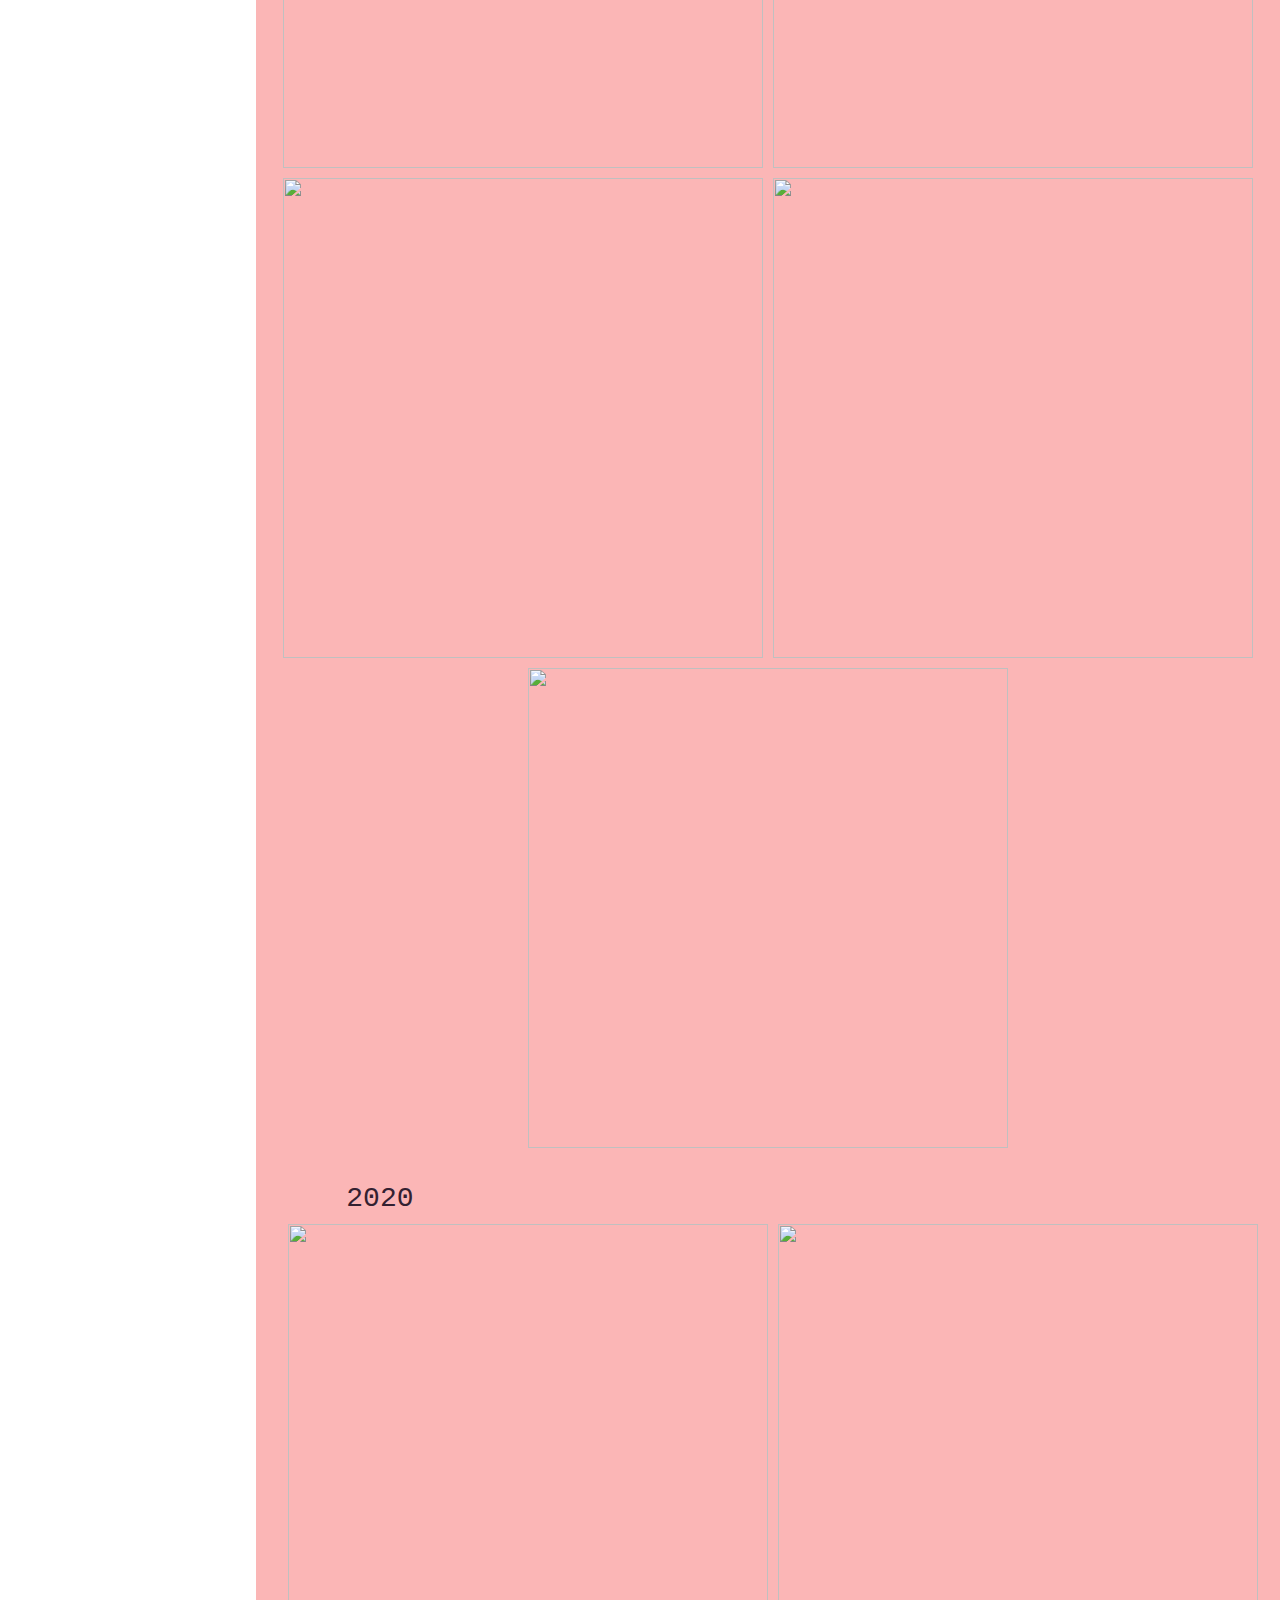
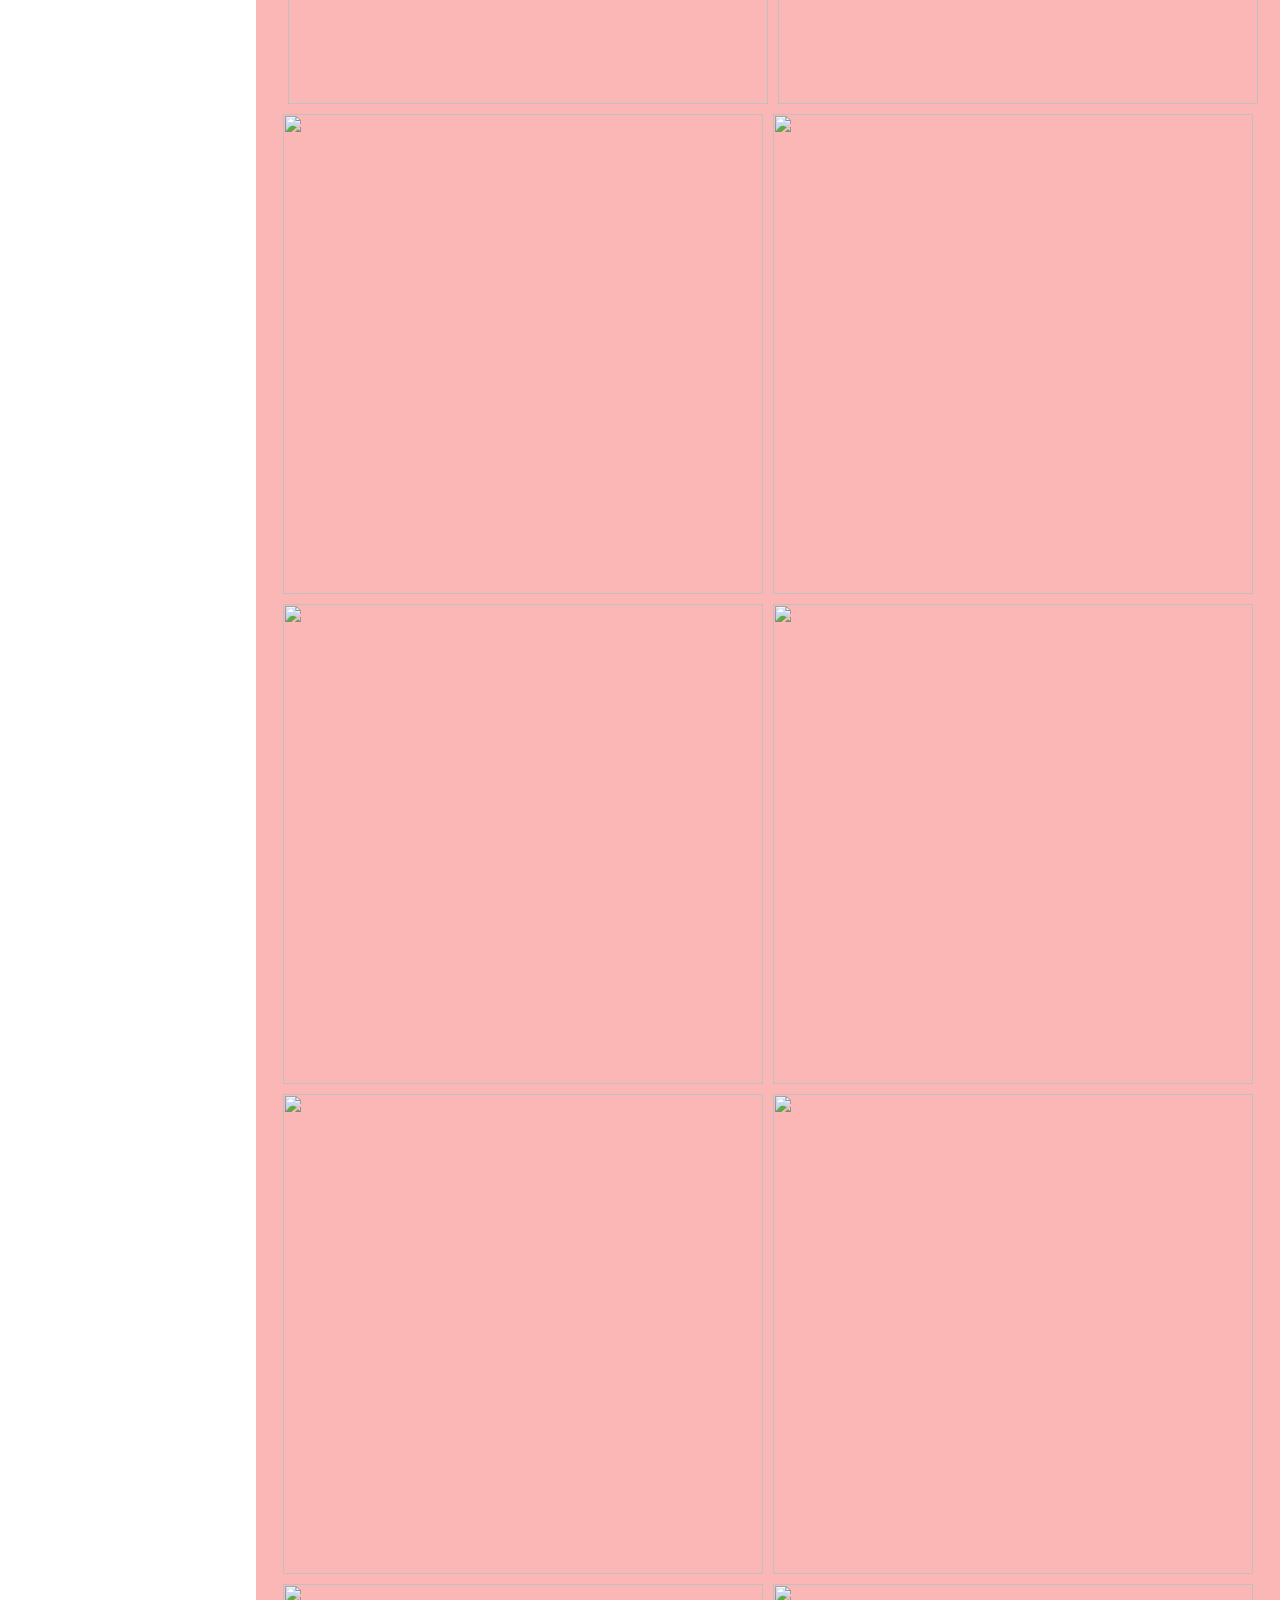
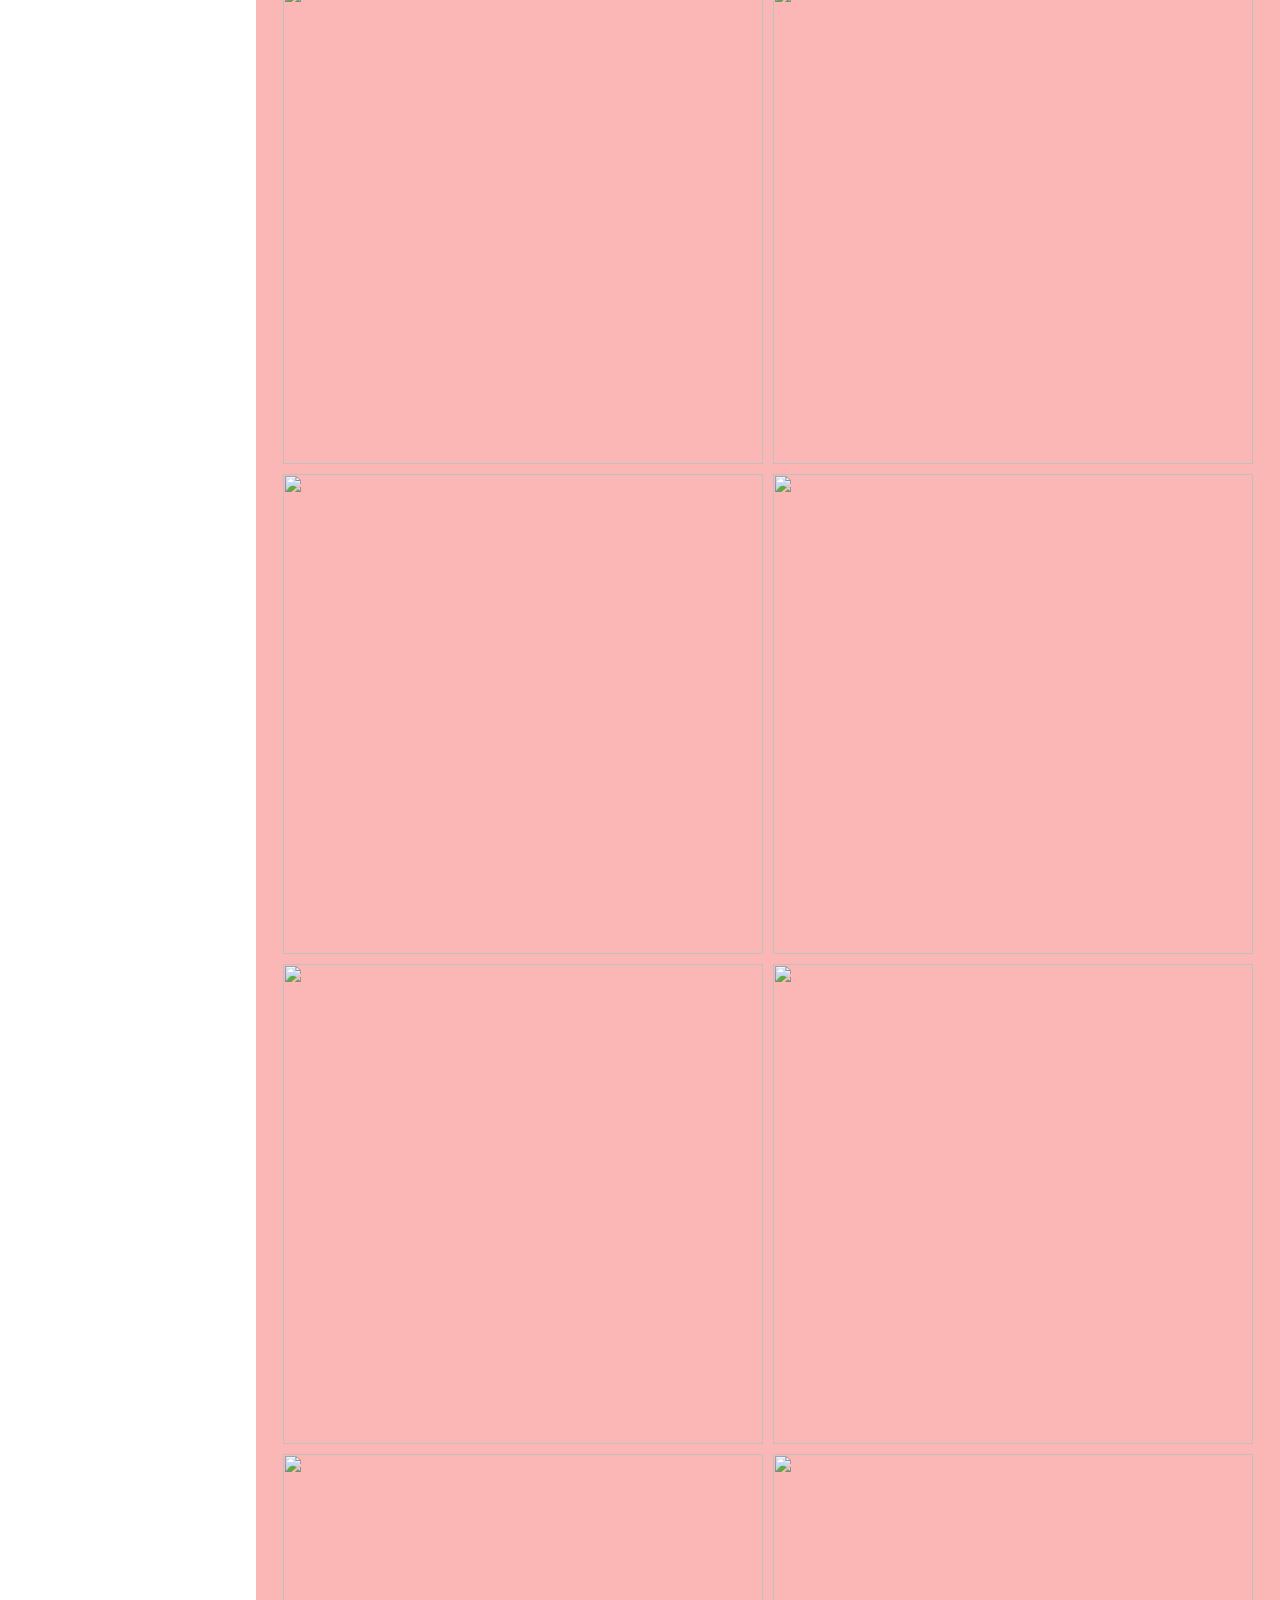
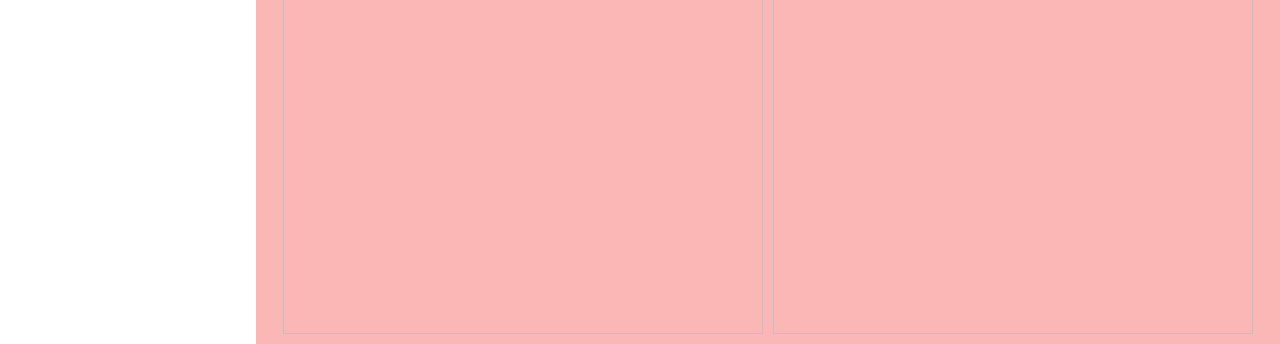
==== commit 5f006f1a: "moi" ====
--- a/gallery.html
+++ b/gallery.html
@@ -11,6 +11,8 @@
 
         <div class="sidebar">
             <header class="title">
+                <br>
+                <br>
                 <a href="./index.html" class="namebutton">Czicken</a>
                 <hr />
             </header>
--- a/styles.css
+++ b/styles.css
@@ -62,9 +62,9 @@
     background-color: white
 }
 
-.title {
+/* .title {
     /* this is for the title on the navbar if u wanna fuck around with that */
-}
+/*}
 
 /* using > means all h3 elements inside of the class title, if i did (.title > *) i'd be all elements in the title class element */
 .title>h3 {
@@ -123,7 +123,10 @@
 }
 
 .moimain {
-    padding: 5%
+    padding-left: 5%;
+    padding-right: 20%;
+    padding-top: 5%;
+    text-align: justify
 }
 
 .gallery {
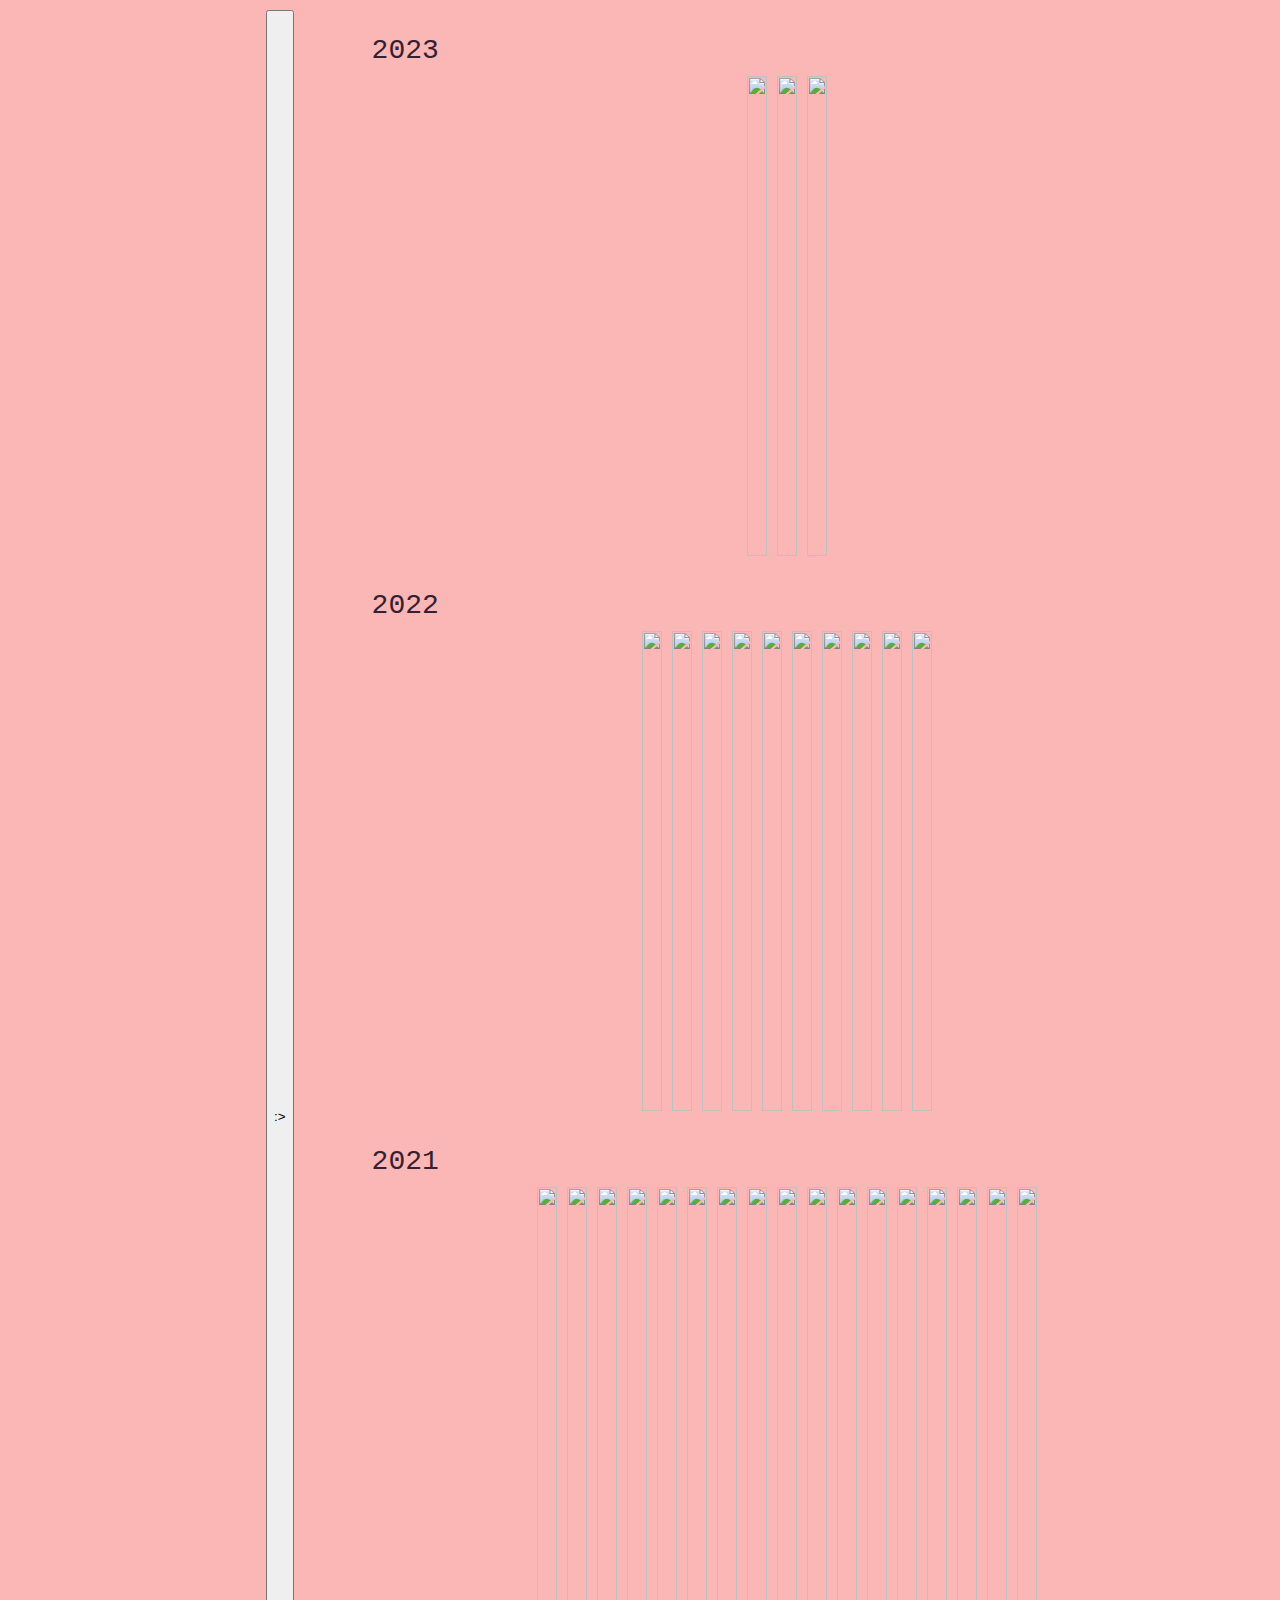
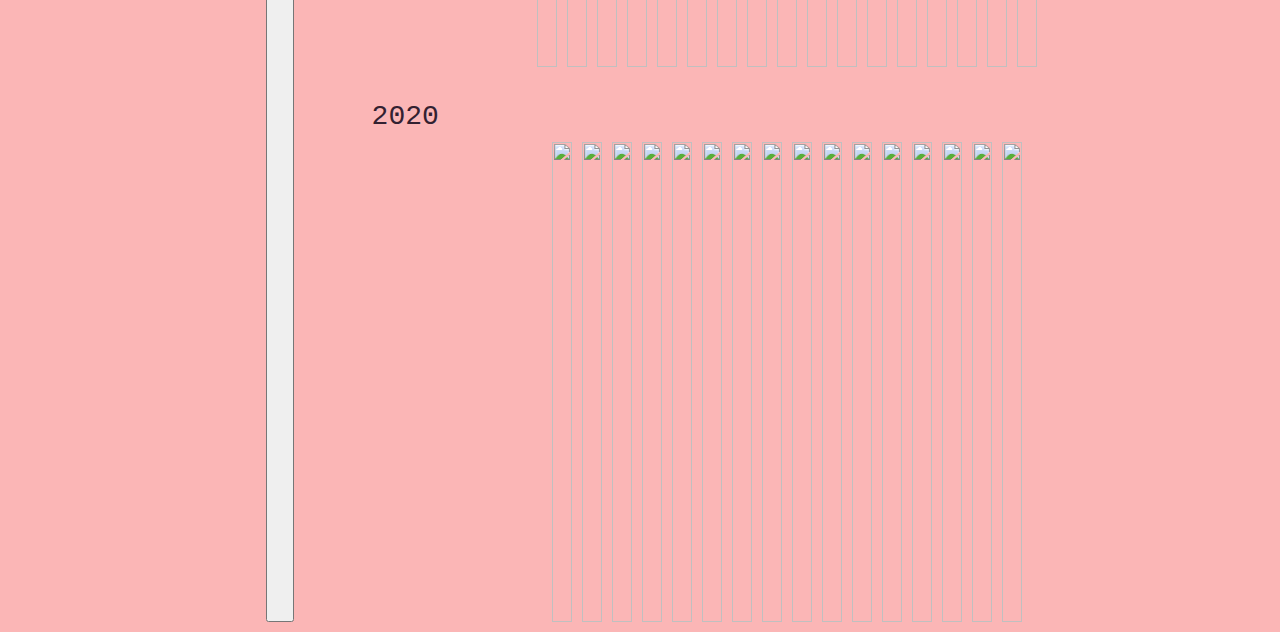
==== commit 519432e5: "a" ====
--- a/gallery.html
+++ b/gallery.html
@@ -4,12 +4,13 @@
 <head>
     <title>gallery</title>
     <link rel="stylesheet" href="styles.css">
+    <script src="script.js"></script> 
 </head>
 
 <body>
     <div class="layout">
 
-        <div class="sidebar">
+        <div class="ssidebar" id="ssidebar">
             <header class="title">
                 <br>
                 <br>
@@ -27,9 +28,16 @@
         </div>
 
         <main class="main">
+            <button onclick="sidebarshow()">:></button>
             <div class="maingallery">
                 <header>2023</header>
                 <br>
+                <figure class="galleryItem">
+                    <img src="https://cdn.discordapp.com/attachments/774387133992534019/1076920725010665472/mumcat.png">
+                </figure>
+                <figure class="galleryItem">
+                    <img src="https://cdn.discordapp.com/attachments/774387133992534019/1073239564476502036/tanakamybeloved.png">
+                </figure>
                 <figure class="galleryItem">
                     <img src="https://cdn.discordapp.com/attachments/774384881492951040/1064289066947973150/Ourtruesaviour.png">
                 </figure>
--- a/styles.css
+++ b/styles.css
@@ -62,6 +62,24 @@
     background-color: white
 }
 
+
+.ssidebar {
+    grid-area: sidebar;
+    display: flex;
+    flex-direction: column;
+    align-items: center;
+    gap: 10px;
+    overflow-x:hidden;
+    width: 100%;
+    text-align: center;
+    padding-top: 6%;
+    font-size: 24px;
+    min-height: 100vh;
+    background-color: white;
+    opacity: 0
+}
+
+
 /* .title {
     /* this is for the title on the navbar if u wanna fuck around with that */
 /*}
@@ -148,7 +166,6 @@
 }
 
 .galleryItem {
-    width: 480px;
     height: 480px;
 
     display: flex;
@@ -203,3 +220,18 @@
     transform: scale(1.1);
 
 }
+
+.modal{
+    display:none;
+    position:relative;
+    justify-content: center;
+    width:100%;
+    height:100%;
+    overflow:auto;
+}
+
+.modal-content{
+    margin: auto;
+    display: block;
+    width: 90%
+}